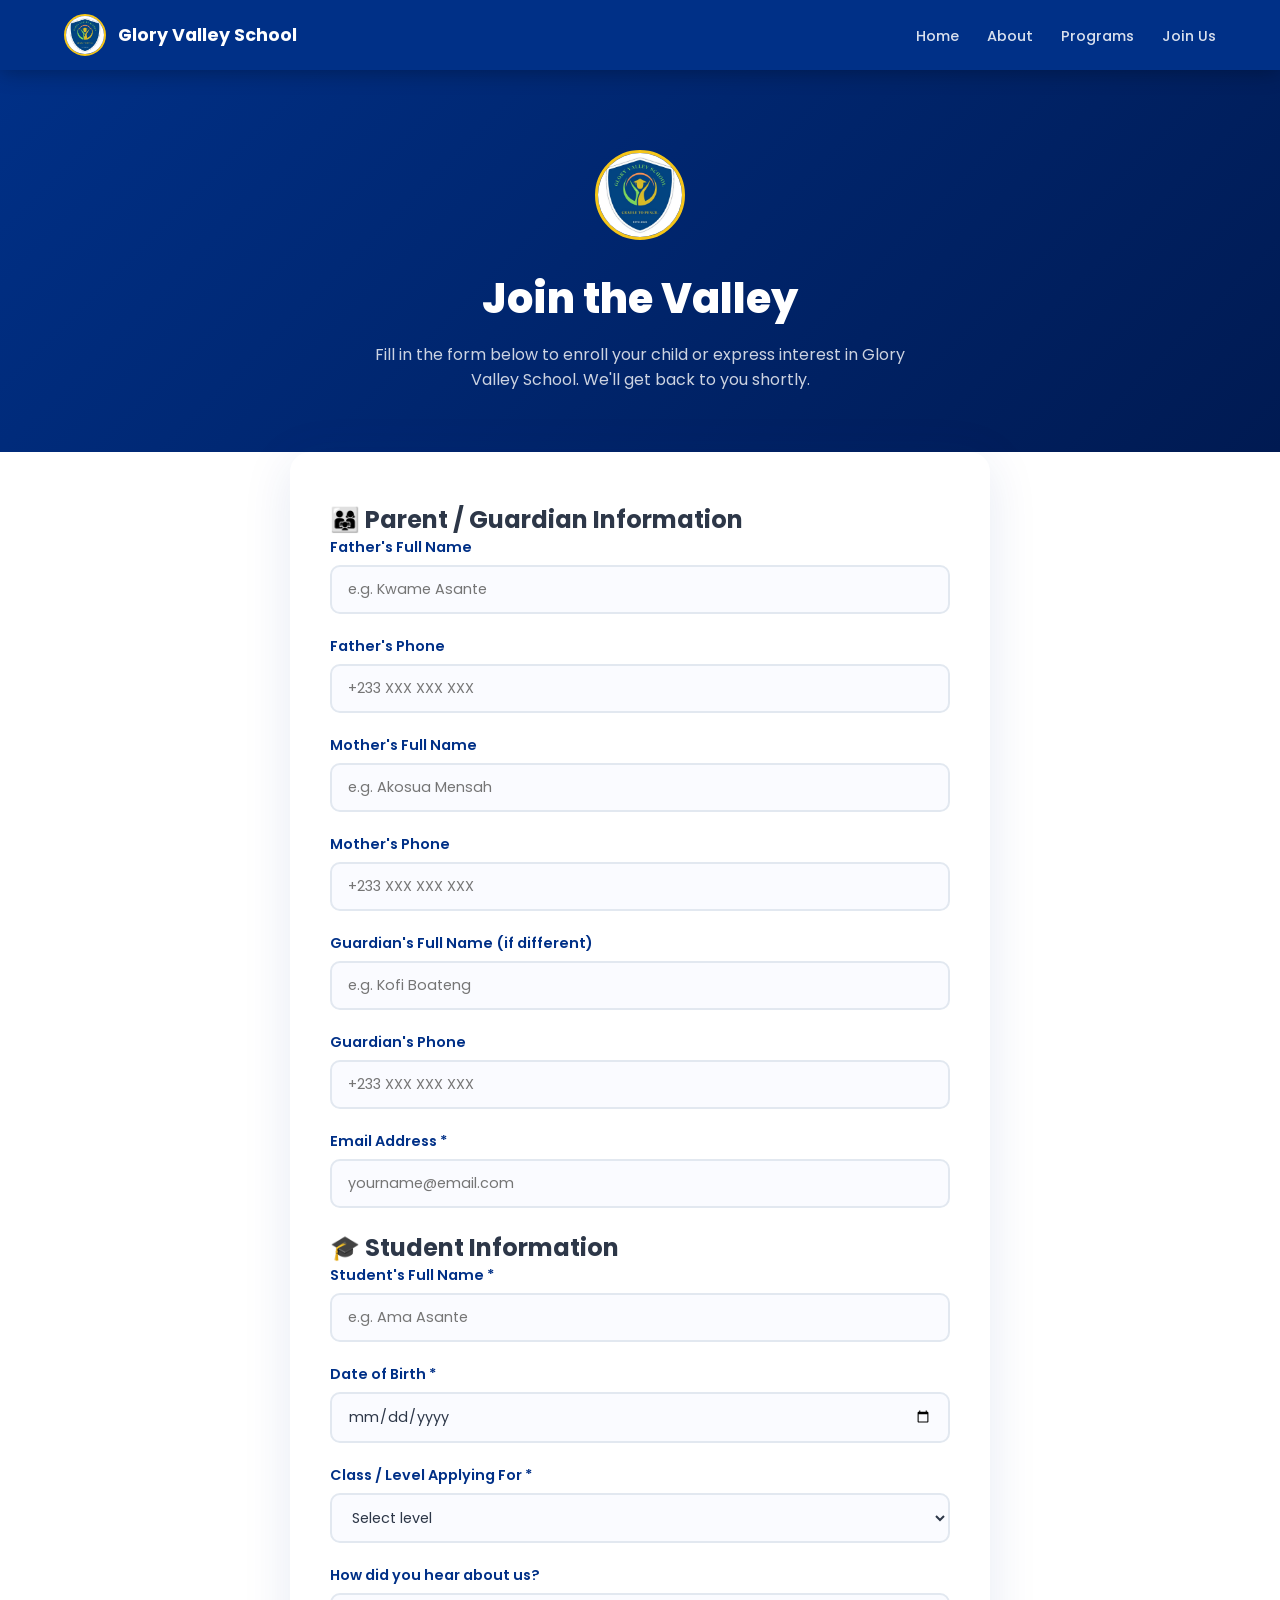
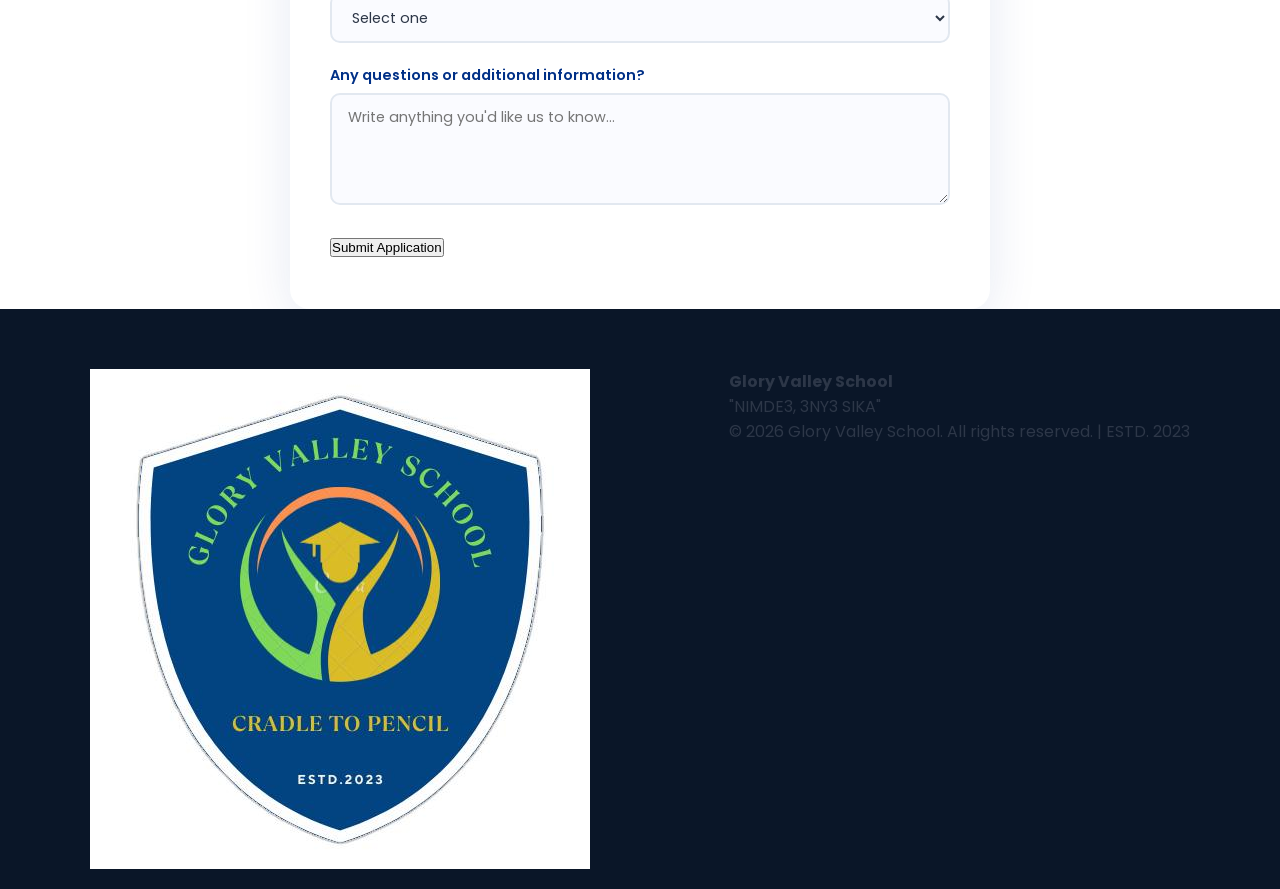
==== join.html @ 62c67625 "Replace Netlify Forms with Google Apps Script fetch, fix nav links for Vercel" ====
<!DOCTYPE html>
<html lang="en">
<head>
  <meta charset="UTF-8"/>
  <meta name="viewport" content="width=device-width, initial-scale=1.0"/>
  <title>Join Us – Glory Valley School</title>
  <link rel="stylesheet" href="style.css"/>
  <link href="https://fonts.googleapis.com/css2?family=Poppins:wght@300;400;600;700;800&display=swap" rel="stylesheet"/>
</head>
<body>

  <!-- NAVBAR -->
  <nav class="navbar">
    <div class="nav-brand">
      <img src="logo.jpg" alt="Glory Valley School Logo" class="nav-logo"/>
      <span>Glory Valley School</span>
    </div>
    <ul class="nav-links">
      <li><a href="/">Home</a></li>
      <li><a href="/#about">About</a></li>
      <li><a href="/#pillars">Programs</a></li>
      <li><a href="/join" class="nav-cta">Join Us</a></li>
    </ul>
    <button class="hamburger" onclick="toggleMenu()">&#9776;</button>
  </nav>

  <!-- JOIN HERO -->
  <section class="join-hero">
    <img src="logo.jpg" alt="Glory Valley School" class="join-logo"/>
    <h1>Join the Valley</h1>
    <p>Fill in the form below to enroll your child or express interest in Glory Valley School. We'll get back to you shortly.</p>
  </section>

  <!-- ENROLLMENT FORM -->
  <section class="join-form-section">
    <form id="enrollmentForm" class="join-form" onsubmit="submitForm(event)">

      <h2 class="form-section-title">👨‍👩‍👧 Parent / Guardian Information</h2>
      <div class="form-grid">
        <div class="form-group">
          <label>Father's Full Name</label>
          <input type="text" name="father_name" placeholder="e.g. Kwame Asante"/>
        </div>
        <div class="form-group">
          <label>Father's Phone</label>
          <input type="tel" name="father_phone" placeholder="+233 XXX XXX XXX"/>
        </div>
        <div class="form-group">
          <label>Mother's Full Name</label>
          <input type="text" name="mother_name" placeholder="e.g. Akosua Mensah"/>
        </div>
        <div class="form-group">
          <label>Mother's Phone</label>
          <input type="tel" name="mother_phone" placeholder="+233 XXX XXX XXX"/>
        </div>
        <div class="form-group">
          <label>Guardian's Full Name (if different)</label>
          <input type="text" name="guardian_name" placeholder="e.g. Kofi Boateng"/>
        </div>
        <div class="form-group">
          <label>Guardian's Phone</label>
          <input type="tel" name="guardian_phone" placeholder="+233 XXX XXX XXX"/>
        </div>
        <div class="form-group form-group-full">
          <label>Email Address *</label>
          <input type="email" name="email" placeholder="yourname@email.com" required/>
        </div>
      </div>

      <h2 class="form-section-title">🎓 Student Information</h2>
      <div class="form-grid">
        <div class="form-group form-group-full">
          <label>Student's Full Name *</label>
          <input type="text" name="student_name" placeholder="e.g. Ama Asante" required/>
        </div>
        <div class="form-group">
          <label>Date of Birth *</label>
          <input type="date" name="dob" required/>
        </div>
        <div class="form-group">
          <label>Class / Level Applying For *</label>
          <select name="class_level" required>
            <option value="" disabled selected>Select level</option>
            <option>Nursery / KG</option>
            <option>Primary 1</option>
            <option>Primary 2</option>
            <option>Primary 3</option>
            <option>Primary 4</option>
            <option>Primary 5</option>
            <option>Primary 6</option>
            <option>JHS 1</option>
            <option>JHS 2</option>
            <option>JHS 3</option>
          </select>
        </div>
        <div class="form-group">
          <label>How did you hear about us?</label>
          <select name="referral">
            <option value="" disabled selected>Select one</option>
            <option>Social Media</option>
            <option>Friend / Family</option>
            <option>Flyer / Poster</option>
            <option>School Visit</option>
            <option>Other</option>
          </select>
        </div>
        <div class="form-group form-group-full">
          <label>Any questions or additional information?</label>
          <textarea name="message" rows="4" placeholder="Write anything you'd like us to know..."></textarea>
        </div>
      </div>

      <div id="formStatus" style="display:none;padding:12px 16px;border-radius:8px;margin-bottom:16px;font-weight:600;"></div>
      <button type="submit" id="submitBtn" class="join-submit-btn">Submit Application</button>
    </form>
  </section>

  <!-- FOOTER -->
  <footer class="footer">
    <img src="logo.jpg" alt="Logo" class="footer-logo"/>
    <div>
      <strong>Glory Valley School</strong>
      <p>"NIMDE3, 3NY3 SIKA"</p>
      <p>&copy; 2026 Glory Valley School. All rights reserved. | ESTD. 2023</p>
    </div>
  </footer>

  <script>
    // ===================================================
    // REPLACE THE URL BELOW WITH YOUR GOOGLE APPS SCRIPT
    // DEPLOYMENT URL after following the setup guide.
    // ===================================================
    const APPS_SCRIPT_URL = 'YOUR_GOOGLE_APPS_SCRIPT_URL_HERE';

    function toggleMenu() {
      document.querySelector('.nav-links').classList.toggle('open');
    }

    async function submitForm(e) {
      e.preventDefault();
      const form = document.getElementById('enrollmentForm');
      const btn = document.getElementById('submitBtn');
      const status = document.getElementById('formStatus');

      btn.disabled = true;
      btn.textContent = 'Submitting...';
      status.style.display = 'none';

      const data = {};
      new FormData(form).forEach((v, k) => { data[k] = v; });
      data.submitted_at = new Date().toISOString();

      try {
        const res = await fetch(APPS_SCRIPT_URL, {
          method: 'POST',
          body: JSON.stringify(data)
        });
        const json = await res.json();
        if (json.result === 'success') {
          status.style.display = 'block';
          status.style.background = '#d1fae5';
          status.style.color = '#065f46';
          status.textContent = '✅ Application submitted successfully! We will contact you shortly.';
          form.reset();
        } else {
          throw new Error(json.error || 'Unknown error');
        }
      } catch (err) {
        status.style.display = 'block';
        status.style.background = '#fee2e2';
        status.style.color = '#991b1b';
        status.textContent = '❌ Submission failed. Please try again or contact us directly.';
      }

      btn.disabled = false;
      btn.textContent = 'Submit Application';
    }
  </script>

</body>
</html>
---- style.css ----
/* ===== GLOBAL ===== */
* { margin: 0; padding: 0; box-sizing: border-box; }
:root {
  --blue: #003087;
  --green: #3aaa35;
  --gold: #f5c518;
  --orange: #e87722;
  --white: #ffffff;
  --light: #f0f4ff;
  --dark: #0a1628;
  --text: #2d3748;
}
body { font-family: 'Poppins', sans-serif; color: var(--text); background: #fff; }
html { scroll-behavior: smooth; }

/* ===== NAVBAR ===== */
.navbar {
  position: sticky; top: 0; z-index: 1000;
  display: flex; align-items: center; justify-content: space-between;
  padding: 14px 5%; background: var(--blue);
  box-shadow: 0 2px 20px rgba(0,0,0,0.3);
}
.nav-brand { display: flex; align-items: center; gap: 12px; text-decoration: none; }
.nav-brand span { color: var(--white); font-size: 1.1rem; font-weight: 700; }
.nav-logo { width: 42px; height: 42px; border-radius: 50%; object-fit: cover; border: 2px solid var(--gold); }
.nav-links { list-style: none; display: flex; gap: 28px; align-items: center; }
.nav-links a { color: rgba(255,255,255,0.85); text-decoration: none; font-size: 0.9rem; font-weight: 500; transition: color 0.2s; }
.nav-links a:hover { color: var(--gold); }
.btn-nav {
  background: var(--gold); color: var(--blue) !important; padding: 8px 20px;
  border-radius: 25px; font-weight: 700 !important; transition: transform 0.2s, background 0.2s !important;
}
.btn-nav:hover { background: var(--orange) !important; transform: scale(1.05); }
.btn-nav.active { background: var(--orange) !important; }
.hamburger { display: none; color: white; font-size: 1.6rem; cursor: pointer; }

/* ===== HERO ===== */
.hero {
  min-height: 92vh; background: linear-gradient(135deg, var(--blue) 0%, #001a52 60%, #002060 100%);
  display: flex; align-items: center; justify-content: space-between;
  padding: 80px 7%; gap: 40px; flex-wrap: wrap;
}
.hero-content { flex: 1; min-width: 280px; }
.hero-tag { color: var(--gold); font-size: 0.95rem; font-weight: 600; letter-spacing: 2px; text-transform: uppercase; margin-bottom: 10px; }
.hero h1 { font-size: clamp(2.2rem, 5vw, 3.8rem); color: var(--white); font-weight: 800; line-height: 1.15; margin-bottom: 10px; }
.hero-motto { font-size: 1.2rem; color: var(--gold); font-style: italic; font-weight: 600; margin-bottom: 16px; }
.hero-sub { color: rgba(255,255,255,0.75); font-size: 1rem; line-height: 1.7; max-width: 500px; margin-bottom: 32px; }
.hero-btns { display: flex; gap: 16px; flex-wrap: wrap; }
.hero-badge { flex-shrink: 0; }
.hero-badge img { width: clamp(180px, 25vw, 280px); filter: drop-shadow(0 10px 40px rgba(245,197,24,0.3)); animation: float 4s ease-in-out infinite; }
@keyframes float { 0%,100%{transform:translateY(0)} 50%{transform:translateY(-15px)} }

/* ===== BUTTONS ===== */
.btn-primary {
  display: inline-block; background: var(--gold); color: var(--blue);
  padding: 13px 32px; border-radius: 30px; font-weight: 700; font-size: 0.95rem;
  text-decoration: none; transition: all 0.25s; border: none; cursor: pointer;
}
.btn-primary:hover { background: var(--orange); transform: translateY(-2px); box-shadow: 0 8px 20px rgba(232,119,34,0.4); }
.btn-secondary {
  display: inline-block; background: transparent; color: var(--white);
  padding: 13px 32px; border-radius: 30px; font-weight: 600; font-size: 0.95rem;
  text-decoration: none; border: 2px solid rgba(255,255,255,0.4); transition: all 0.25s;
}
.btn-secondary:hover { border-color: var(--gold); color: var(--gold); }

/* ===== STATS BAR ===== */
.stats-bar {
  background: var(--gold); display: flex; justify-content: space-around;
  flex-wrap: wrap; padding: 30px 5%; gap: 20px;
}
.stat { text-align: center; }
.stat h3 { font-size: 2.2rem; font-weight: 800; color: var(--blue); }
.stat p { font-size: 0.85rem; font-weight: 600; color: var(--blue); opacity: 0.8; text-transform: uppercase; letter-spacing: 1px; }

/* ===== ABOUT ===== */
.about {
  display: flex; align-items: center; gap: 60px; flex-wrap: wrap;
  padding: 90px 7%; background: var(--white);
}
.about-text { flex: 1; min-width: 280px; }
.about-text h2 { font-size: 2.2rem; font-weight: 800; color: var(--blue); margin-bottom: 20px; }
.about-text p { color: var(--text); line-height: 1.8; margin-bottom: 16px; }
.about-img { flex-shrink: 0; }
.about-img img { width: clamp(200px, 25vw, 300px); border-radius: 20px; box-shadow: 0 20px 60px rgba(0,48,135,0.15); }

/* ===== PILLARS ===== */
.pillars { padding: 90px 7%; background: var(--light); text-align: center; }
.section-title { font-size: 2.2rem; font-weight: 800; color: var(--blue); margin-bottom: 12px; }
.section-sub { color: #666; font-size: 1rem; margin-bottom: 50px; }
.cards { display: grid; grid-template-columns: repeat(auto-fit, minmax(250px, 1fr)); gap: 28px; }
.card {
  background: var(--white); padding: 40px 30px; border-radius: 16px;
  box-shadow: 0 4px 30px rgba(0,48,135,0.08); transition: transform 0.3s, box-shadow 0.3s;
  border-top: 4px solid var(--green);
}
.card:hover { transform: translateY(-8px); box-shadow: 0 16px 50px rgba(0,48,135,0.15); }
.card-icon { font-size: 2.5rem; margin-bottom: 16px; }
.card h3 { font-size: 1.2rem; font-weight: 700; color: var(--blue); margin-bottom: 12px; }
.card p { color: #555; line-height: 1.7; font-size: 0.92rem; }

/* ===== WHY US ===== */
.why-us { padding: 90px 7%; background: var(--white); }
.why-us .section-title { text-align: center; margin-bottom: 50px; }
.why-grid { display: grid; grid-template-columns: repeat(auto-fit, minmax(280px, 1fr)); gap: 30px; }
.why-item { display: flex; gap: 16px; align-items: flex-start; padding: 24px; background: var(--light); border-radius: 12px; }
.why-item span { font-size: 1.5rem; flex-shrink: 0; }
.why-item h4 { font-weight: 700; color: var(--blue); margin-bottom: 6px; }
.why-item p { color: #555; font-size: 0.9rem; line-height: 1.6; }

/* ===== CTA BANNER ===== */
.cta-banner {
  background: linear-gradient(135deg, var(--green), var(--blue));
  text-align: center; padding: 80px 7%;
}
.cta-banner h2 { font-size: 2.2rem; color: var(--white); font-weight: 800; margin-bottom: 12px; }
.cta-banner p { color: rgba(255,255,255,0.85); font-size: 1rem; margin-bottom: 30px; }

/* ===== JOIN PAGE ===== */
.join-hero {
  background: linear-gradient(135deg, var(--blue), #001a52);
  text-align: center; padding: 80px 5% 60px;
}
.join-logo { width: 90px; height: 90px; border-radius: 50%; border: 3px solid var(--gold); margin-bottom: 20px; }
.join-hero h1 { font-size: 2.6rem; color: var(--white); font-weight: 800; margin-bottom: 12px; }
.join-hero p { color: rgba(255,255,255,0.8); font-size: 1rem; max-width: 550px; margin: 0 auto; }
.form-section { padding: 70px 5%; background: var(--light); }
.join-form {
  max-width: 700px; margin: 0 auto; background: var(--white);
  padding: 50px 40px; border-radius: 20px; box-shadow: 0 10px 50px rgba(0,48,135,0.1);
}
.form-group { margin-bottom: 22px; }
.form-group label { display: block; font-weight: 600; color: var(--blue); margin-bottom: 7px; font-size: 0.9rem; }
.form-group input, .form-group select, .form-group textarea {
  width: 100%; padding: 12px 16px; border: 2px solid #e2e8f0; border-radius: 10px;
  font-family: 'Poppins', sans-serif; font-size: 0.9rem; color: var(--text);
  transition: border-color 0.2s; outline: none; background: #fafbff;
}
.form-group input:focus, .form-group select:focus, .form-group textarea:focus {
  border-color: var(--blue); background: white;
}
.form-row { display: grid; grid-template-columns: 1fr 1fr; gap: 20px; }
.submit-btn { width: 100%; font-size: 1rem; padding: 16px; margin-top: 10px; }

/* ===== FOOTER ===== */
.footer {
  background: var(--dark); padding: 60px 7% 20px;
  display: flex; flex-wrap: wrap; gap: 40px; justify-content: space-between;
}
.footer-brand img { width: 60px; border-radius: 50%; margin-bottom: 10px; }
.footer-brand p { color: rgba(255,255,255,0.8); font-size: 0.9rem; }
.motto-footer { color: var(--gold); font-style: italic; }
.footer-links h4, .footer-contact h4 { color: var(--gold); font-size: 0.95rem; margin-bottom: 14px; }
.footer-links ul { list-style: none; }
.footer-links ul li { margin-bottom: 8px; }
.footer-links a, .footer-contact p { color: rgba(255,255,255,0.65); font-size: 0.88rem; text-decoration: none; transition: color 0.2s; }
.footer-links a:hover { color: var(--gold); }
.footer-contact p { margin-bottom: 8px; }
.footer-bottom {
  width: 100%; border-top: 1px solid rgba(255,255,255,0.1);
  padding-top: 20px; text-align: center;
  color: rgba(255,255,255,0.4); font-size: 0.8rem;
}

/* ===== RESPONSIVE ===== */
@media(max-width: 768px) {
  .nav-links { display: none; flex-direction: column; position: absolute; top: 70px; left: 0; right: 0; background: var(--blue); padding: 20px; gap: 16px; }
  .nav-links.open { display: flex; }
  .hamburger { display: block; }
  .hero { flex-direction: column; text-align: center; padding-top: 50px; }
  .hero-btns { justify-content: center; }
  .hero-badge { display: none; }
  .about { flex-direction: column; text-align: center; }
  .about-img { display: none; }
  .form-row { grid-template-columns: 1fr; }
  .join-form { padding: 30px 20px; }
  .footer { flex-direction: column; text-align: center; }
}
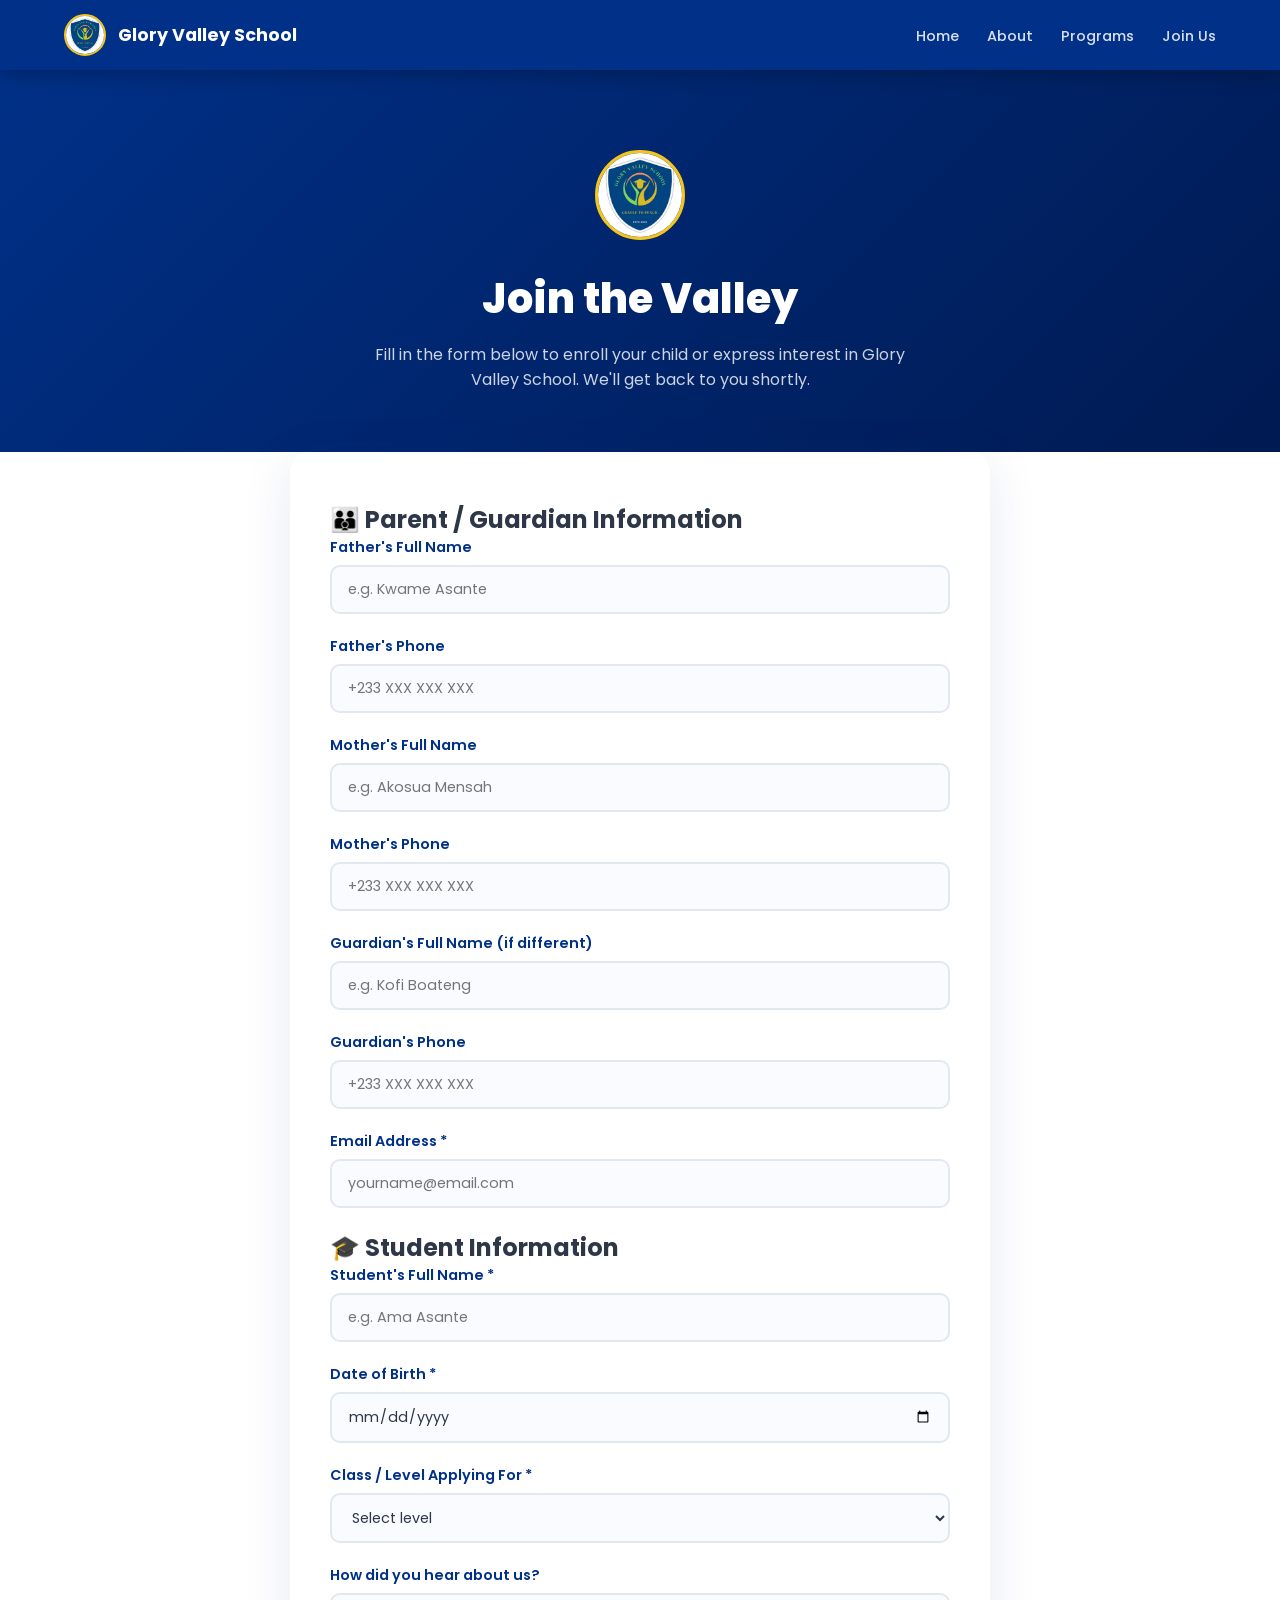
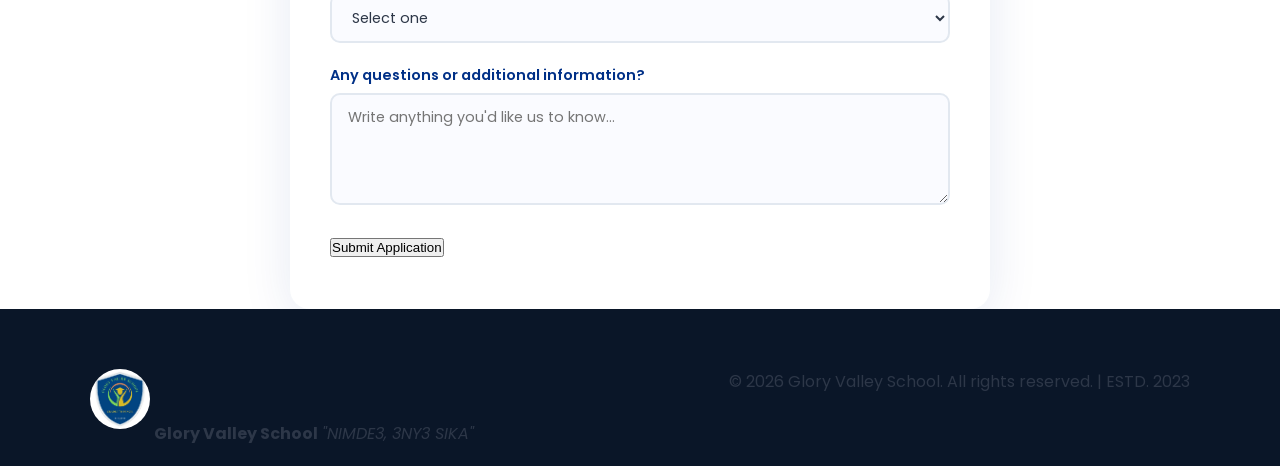
==== commit 52eb7e47: "Save form submissions to localStorage for admin panel" ====
--- a/join.html
+++ b/join.html
@@ -35,7 +35,7 @@
   <section class="join-form-section">
     <form id="enrollmentForm" class="join-form" onsubmit="submitForm(event)">
 
-      <h2 class="form-section-title">👨‍👩‍👧 Parent / Guardian Information</h2>
+      <h2 class="form-section-title">&#128106; Parent / Guardian Information</h2>
       <div class="form-grid">
         <div class="form-group">
           <label>Father's Full Name</label>
@@ -67,7 +67,7 @@
         </div>
       </div>
 
-      <h2 class="form-section-title">🎓 Student Information</h2>
+      <h2 class="form-section-title">&#127891; Student Information</h2>
       <div class="form-grid">
         <div class="form-group form-group-full">
           <label>Student's Full Name *</label>
@@ -110,33 +110,27 @@
         </div>
       </div>
 
-      <div id="formStatus" style="display:none;padding:12px 16px;border-radius:8px;margin-bottom:16px;font-weight:600;"></div>
-      <button type="submit" id="submitBtn" class="join-submit-btn">Submit Application</button>
+      <div id="formStatus" style="display:none; padding:14px; border-radius:8px; margin-bottom:16px; font-weight:600;"></div>
+      <button type="submit" id="submitBtn" class="btn-submit">Submit Application</button>
     </form>
   </section>
 
   <!-- FOOTER -->
   <footer class="footer">
-    <img src="logo.jpg" alt="Logo" class="footer-logo"/>
-    <div>
+    <div class="footer-brand">
+      <img src="logo.jpg" alt="Logo"/>
       <strong>Glory Valley School</strong>
-      <p>"NIMDE3, 3NY3 SIKA"</p>
-      <p>&copy; 2026 Glory Valley School. All rights reserved. | ESTD. 2023</p>
+      <em>"NIMDE3, 3NY3 SIKA"</em>
     </div>
+    <p>&copy; 2026 Glory Valley School. All rights reserved. | ESTD. 2023</p>
   </footer>
 
   <script>
-    // ===================================================
-    // REPLACE THE URL BELOW WITH YOUR GOOGLE APPS SCRIPT
-    // DEPLOYMENT URL after following the setup guide.
-    // ===================================================
-    const APPS_SCRIPT_URL = 'YOUR_GOOGLE_APPS_SCRIPT_URL_HERE';
-
     function toggleMenu() {
       document.querySelector('.nav-links').classList.toggle('open');
     }
 
-    async function submitForm(e) {
+    function submitForm(e) {
       e.preventDefault();
       const form = document.getElementById('enrollmentForm');
       const btn = document.getElementById('submitBtn');
@@ -149,28 +143,19 @@
       const data = {};
       new FormData(form).forEach((v, k) => { data[k] = v; });
       data.submitted_at = new Date().toISOString();
+      data.id = 'app_' + Date.now();
+      data.status = 'pending';
 
-      try {
-        const res = await fetch(APPS_SCRIPT_URL, {
-          method: 'POST',
-          body: JSON.stringify(data)
-        });
-        const json = await res.json();
-        if (json.result === 'success') {
-          status.style.display = 'block';
-          status.style.background = '#d1fae5';
-          status.style.color = '#065f46';
-          status.textContent = '✅ Application submitted successfully! We will contact you shortly.';
-          form.reset();
-        } else {
-          throw new Error(json.error || 'Unknown error');
-        }
-      } catch (err) {
-        status.style.display = 'block';
-        status.style.background = '#fee2e2';
-        status.style.color = '#991b1b';
-        status.textContent = '❌ Submission failed. Please try again or contact us directly.';
-      }
+      // Save to localStorage
+      const existing = JSON.parse(localStorage.getItem('gvs_applications') || '[]');
+      existing.push(data);
+      localStorage.setItem('gvs_applications', JSON.stringify(existing));
+
+      status.style.display = 'block';
+      status.style.background = '#d1fae5';
+      status.style.color = '#065f46';
+      status.textContent = '\u2705 Application submitted successfully! We will contact you shortly.';
+      form.reset();
 
       btn.disabled = false;
       btn.textContent = 'Submit Application';
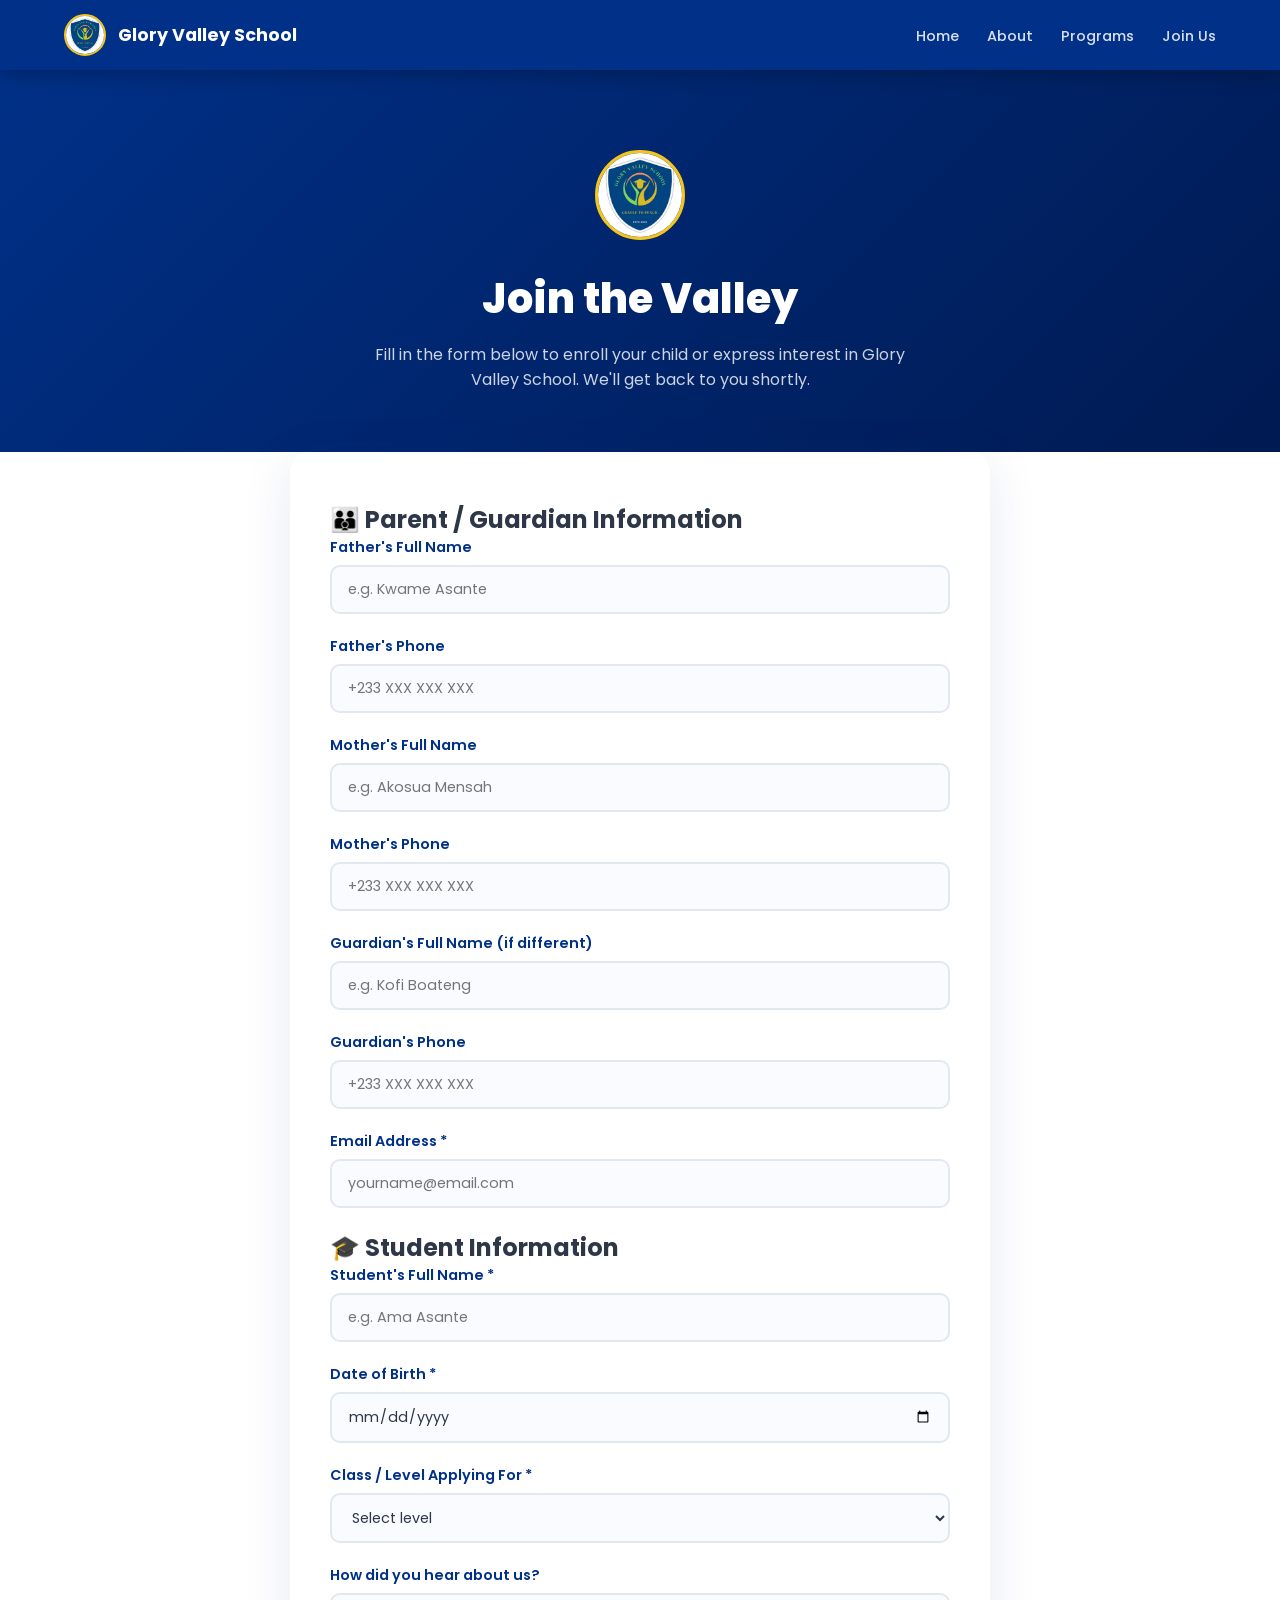
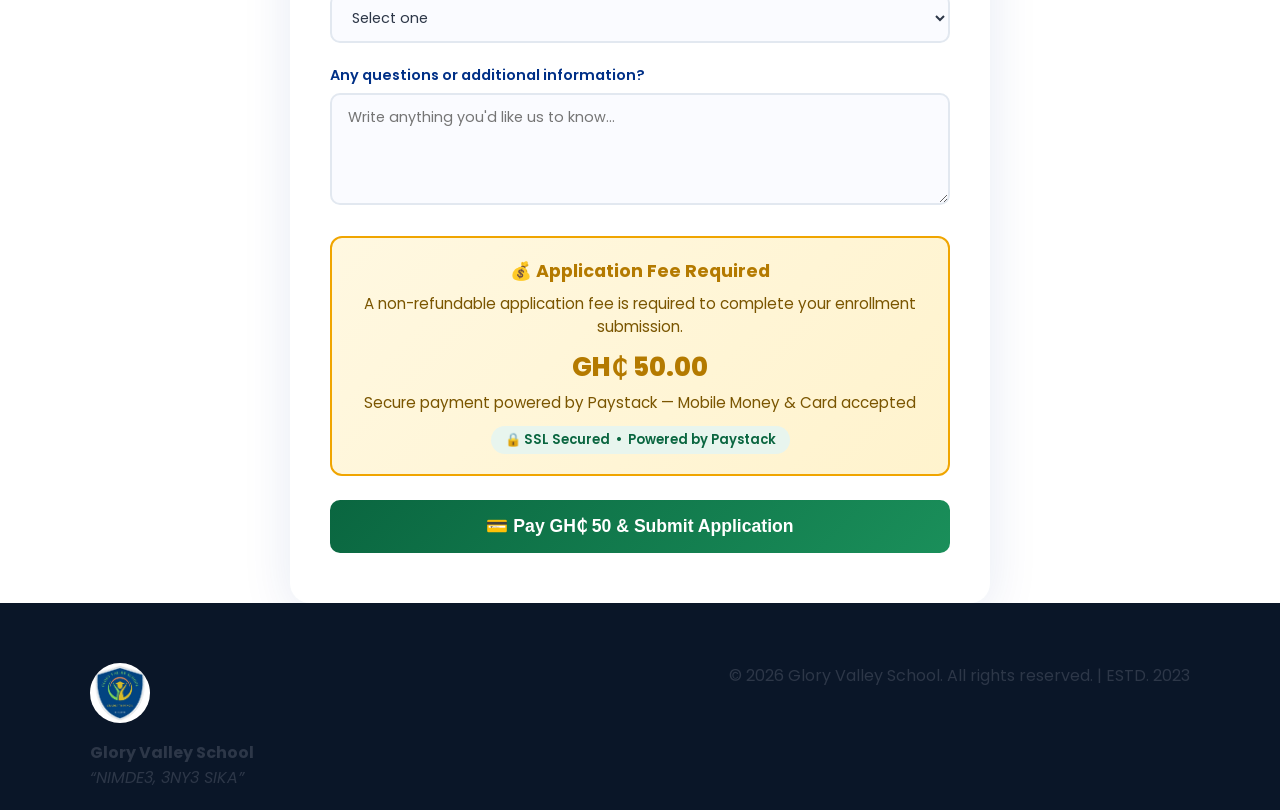
==== commit d6e616a6: "Add Paystack payment gate to enrollment form - parents must pay before submission Added payment inte" ====
--- a/join.html
+++ b/join.html
@@ -6,9 +6,91 @@
   <title>Join Us – Glory Valley School</title>
   <link rel="stylesheet" href="style.css"/>
   <link href="https://fonts.googleapis.com/css2?family=Poppins:wght@300;400;600;700;800&display=swap" rel="stylesheet"/>
+  <script src="https://js.paystack.co/v1/inline.js"></script>
+  <script>
+    // Redirect to Netlify version if not on netlify.app (Netlify Forms only work on Netlify hosting)
+    if (!window.location.hostname.includes('netlify.app') && !window.location.hostname.includes('localhost')) {
+      window.location.replace('https://gloryvalleyschool.netlify.app/join');
+    }
+  </script>
+  <style>
+    .payment-notice {
+      background: linear-gradient(135deg, #fff8e1, #fff3cd);
+      border: 2px solid #f0a500;
+      border-radius: 12px;
+      padding: 20px 24px;
+      margin: 24px 0;
+      text-align: center;
+    }
+    .payment-notice h3 {
+      color: #b47a00;
+      margin: 0 0 8px;
+      font-size: 1.1rem;
+    }
+    .payment-notice p {
+      color: #7a5500;
+      margin: 0;
+      font-size: 0.95rem;
+    }
+    .payment-notice .fee-amount {
+      font-size: 1.6rem;
+      font-weight: 800;
+      color: #b47a00;
+      display: block;
+      margin: 10px 0 4px;
+    }
+    .pay-btn {
+      background: linear-gradient(135deg, #0a6640, #1a8f5a);
+      color: #fff;
+      border: none;
+      border-radius: 10px;
+      padding: 16px 40px;
+      font-size: 1.1rem;
+      font-weight: 700;
+      cursor: pointer;
+      width: 100%;
+      margin-top: 10px;
+      transition: opacity 0.2s;
+      display: flex;
+      align-items: center;
+      justify-content: center;
+      gap: 10px;
+    }
+    .pay-btn:hover { opacity: 0.88; }
+    .pay-btn:disabled { opacity: 0.5; cursor: not-allowed; }
+    .payment-badge {
+      display: inline-block;
+      background: #e8f5ee;
+      color: #0a6640;
+      border-radius: 20px;
+      padding: 4px 14px;
+      font-size: 0.82rem;
+      font-weight: 600;
+      margin-top: 12px;
+    }
+    #payment-status-msg {
+      display: none;
+      margin-top: 12px;
+      padding: 12px 18px;
+      border-radius: 8px;
+      font-weight: 600;
+      font-size: 0.95rem;
+    }
+    #payment-status-msg.success {
+      background: #d4edda;
+      color: #155724;
+      border: 1px solid #c3e6cb;
+      display: block;
+    }
+    #payment-status-msg.error {
+      background: #f8d7da;
+      color: #721c24;
+      border: 1px solid #f5c6cb;
+      display: block;
+    }
+  </style>
 </head>
 <body>
-
   <!-- NAVBAR -->
   <nav class="navbar">
     <div class="nav-brand">
@@ -33,7 +115,10 @@
 
   <!-- ENROLLMENT FORM -->
   <section class="join-form-section">
-    <form id="enrollmentForm" class="join-form" onsubmit="submitForm(event)">
+    <form name="enrollment" method="POST" data-netlify="true" class="join-form" id="enrollmentForm">
+      <input type="hidden" name="form-name" value="enrollment" />
+      <input type="hidden" name="paystack_reference" id="paystackRef" value="" />
+      <input type="hidden" name="payment_status" id="paymentStatus" value="" />
 
       <h2 class="form-section-title">&#128106; Parent / Guardian Information</h2>
       <div class="form-grid">
@@ -63,7 +148,7 @@
         </div>
         <div class="form-group form-group-full">
           <label>Email Address *</label>
-          <input type="email" name="email" placeholder="yourname@email.com" required/>
+          <input type="email" name="email" id="parentEmail" placeholder="yourname@email.com" required/>
         </div>
       </div>
 
@@ -110,17 +195,31 @@
         </div>
       </div>
 
-      <div id="formStatus" style="display:none; padding:14px; border-radius:8px; margin-bottom:16px; font-weight:600;"></div>
-      <button type="submit" id="submitBtn" class="btn-submit">Submit Application</button>
+      <!-- PAYMENT SECTION -->
+      <div class="payment-notice">
+        <h3>&#128176; Application Fee Required</h3>
+        <p>A non-refundable application fee is required to complete your enrollment submission.</p>
+        <span class="fee-amount">GH&#8373; 50.00</span>
+        <p>Secure payment powered by Paystack &mdash; Mobile Money &amp; Card accepted</p>
+        <span class="payment-badge">&#128274; SSL Secured &nbsp;&bull;&nbsp; Powered by Paystack</span>
+      </div>
+
+      <div id="payment-status-msg"></div>
+
+      <button type="button" class="pay-btn" id="payBtn" onclick="initiatePayment()">
+        &#128179; Pay GH&#8373; 50 &amp; Submit Application
+      </button>
     </form>
   </section>
 
   <!-- FOOTER -->
   <footer class="footer">
     <div class="footer-brand">
-      <img src="logo.jpg" alt="Logo"/>
-      <strong>Glory Valley School</strong>
-      <em>"NIMDE3, 3NY3 SIKA"</em>
+      <img src="logo.jpg" alt="Logo" class="footer-logo"/>
+      <div>
+        <strong>Glory Valley School</strong><br/>
+        <em>&ldquo;NIMDE3, 3NY3 SIKA&rdquo;</em>
+      </div>
     </div>
     <p>&copy; 2026 Glory Valley School. All rights reserved. | ESTD. 2023</p>
   </footer>
@@ -130,37 +229,73 @@
       document.querySelector('.nav-links').classList.toggle('open');
     }
 
-    function submitForm(e) {
-      e.preventDefault();
+    function initiatePayment() {
       const form = document.getElementById('enrollmentForm');
-      const btn = document.getElementById('submitBtn');
-      const status = document.getElementById('formStatus');
-
-      btn.disabled = true;
-      btn.textContent = 'Submitting...';
-      status.style.display = 'none';
-
-      const data = {};
-      new FormData(form).forEach((v, k) => { data[k] = v; });
-      data.submitted_at = new Date().toISOString();
-      data.id = 'app_' + Date.now();
-      data.status = 'pending';
-
-      // Save to localStorage
-      const existing = JSON.parse(localStorage.getItem('gvs_applications') || '[]');
-      existing.push(data);
-      localStorage.setItem('gvs_applications', JSON.stringify(existing));
-
-      status.style.display = 'block';
-      status.style.background = '#d1fae5';
-      status.style.color = '#065f46';
-      status.textContent = '\u2705 Application submitted successfully! We will contact you shortly.';
-      form.reset();
-
-      btn.disabled = false;
-      btn.textContent = 'Submit Application';
+
+      // Validate all required fields before opening payment
+      const requiredFields = form.querySelectorAll('[required]');
+      let allValid = true;
+      requiredFields.forEach(function(field) {
+        if (!field.value.trim()) {
+          field.style.borderColor = '#e74c3c';
+          allValid = false;
+        } else {
+          field.style.borderColor = '';
+        }
+      });
+
+      if (!allValid) {
+        showStatus('error', '&#9888; Please fill in all required fields before payment.');
+        window.scrollTo({ top: form.offsetTop, behavior: 'smooth' });
+        return;
+      }
+
+      const email = document.getElementById('parentEmail').value.trim();
+      if (!email) {
+        showStatus('error', '&#9888; Please enter your email address to proceed with payment.');
+        return;
+      }
+
+      const payBtn = document.getElementById('payBtn');
+      payBtn.disabled = true;
+      payBtn.textContent = 'Opening payment...';
+
+      const handler = PaystackPop.setup({
+        key: 'pk_live_YOUR_PAYSTACK_PUBLIC_KEY_HERE',
+        email: email,
+        amount: 5000,
+        currency: 'GHS',
+        ref: 'GVS-' + new Date().getTime(),
+        label: 'Glory Valley School Application Fee',
+        metadata: {
+          student_name: form.querySelector('[name="student_name"]').value,
+          class_level: form.querySelector('[name="class_level"]').value
+        },
+        callback: function(response) {
+          // Payment successful - inject reference and submit form
+          document.getElementById('paystackRef').value = response.reference;
+          document.getElementById('paymentStatus').value = 'paid';
+          showStatus('success', '&#10003; Payment successful! Reference: ' + response.reference + '. Submitting your application...');
+          payBtn.textContent = 'Submitting...';
+          setTimeout(function() { form.submit(); }, 1500);
+        },
+        onClose: function() {
+          // Payment window closed without completing
+          payBtn.disabled = false;
+          payBtn.innerHTML = '&#128179; Pay GH&#8373; 50 &amp; Submit Application';
+          showStatus('error', '&#10005; Payment was not completed. Your application has NOT been submitted. Please pay to complete enrollment.');
+        }
+      });
+
+      handler.openIframe();
+    }
+
+    function showStatus(type, message) {
+      const el = document.getElementById('payment-status-msg');
+      el.className = type;
+      el.innerHTML = message;
+      el.scrollIntoView({ behavior: 'smooth', block: 'center' });
     }
   </script>
-
 </body>
 </html>
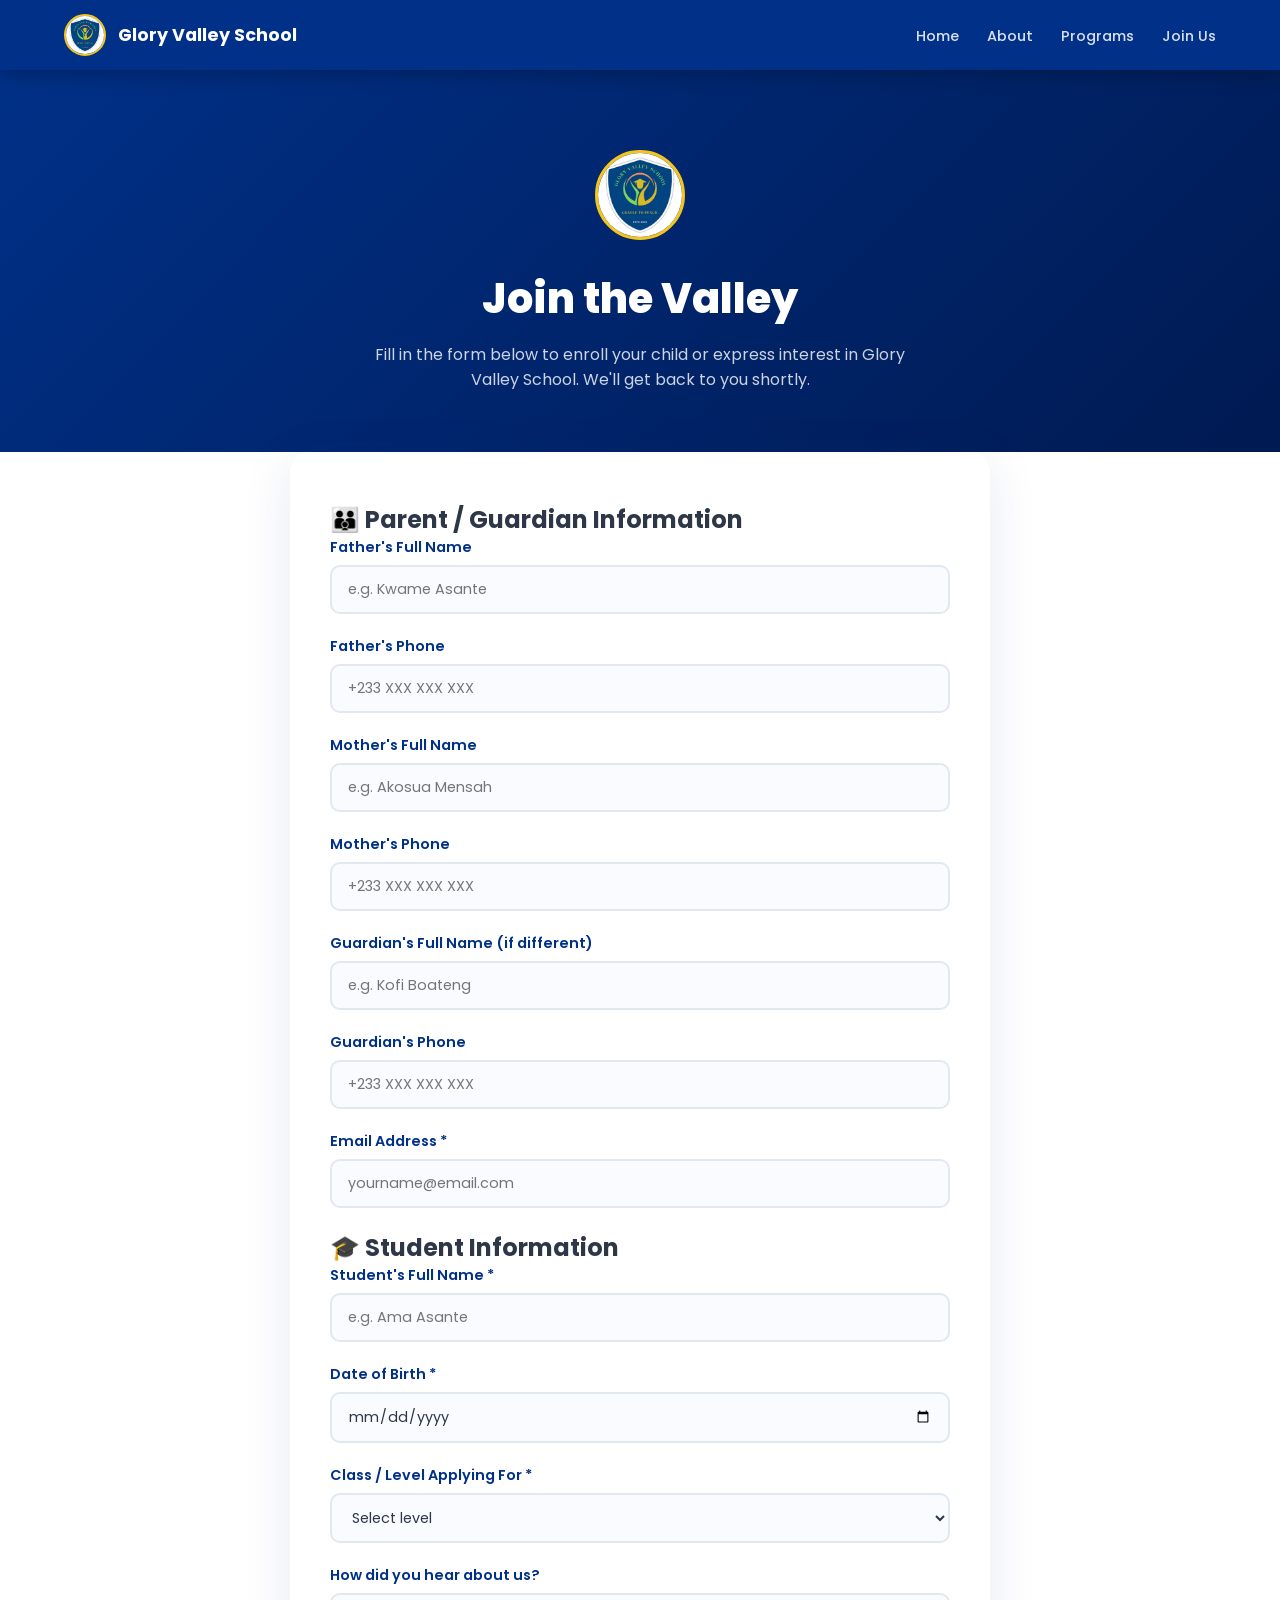
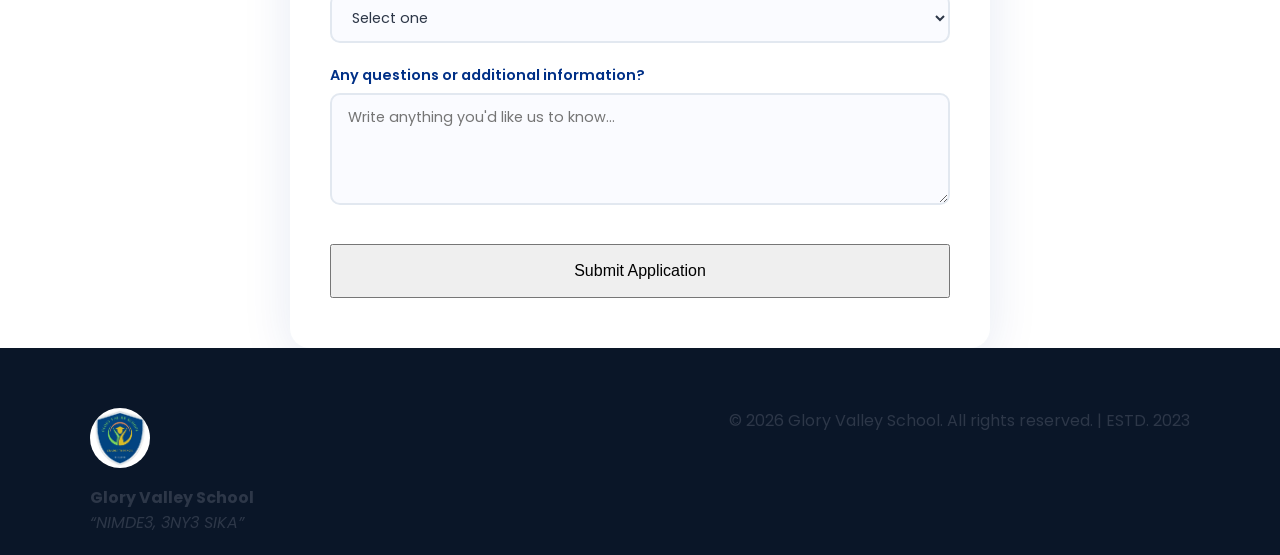
==== commit 41e6afc1: "Remove Paystack - restore clean enrollment form with simple submit Removed payment section and relat" ====
--- a/join.html
+++ b/join.html
@@ -6,89 +6,11 @@
   <title>Join Us – Glory Valley School</title>
   <link rel="stylesheet" href="style.css"/>
   <link href="https://fonts.googleapis.com/css2?family=Poppins:wght@300;400;600;700;800&display=swap" rel="stylesheet"/>
-  <script src="https://js.paystack.co/v1/inline.js"></script>
   <script>
-    // Redirect to Netlify version if not on netlify.app (Netlify Forms only work on Netlify hosting)
     if (!window.location.hostname.includes('netlify.app') && !window.location.hostname.includes('localhost')) {
       window.location.replace('https://gloryvalleyschool.netlify.app/join');
     }
   </script>
-  <style>
-    .payment-notice {
-      background: linear-gradient(135deg, #fff8e1, #fff3cd);
-      border: 2px solid #f0a500;
-      border-radius: 12px;
-      padding: 20px 24px;
-      margin: 24px 0;
-      text-align: center;
-    }
-    .payment-notice h3 {
-      color: #b47a00;
-      margin: 0 0 8px;
-      font-size: 1.1rem;
-    }
-    .payment-notice p {
-      color: #7a5500;
-      margin: 0;
-      font-size: 0.95rem;
-    }
-    .payment-notice .fee-amount {
-      font-size: 1.6rem;
-      font-weight: 800;
-      color: #b47a00;
-      display: block;
-      margin: 10px 0 4px;
-    }
-    .pay-btn {
-      background: linear-gradient(135deg, #0a6640, #1a8f5a);
-      color: #fff;
-      border: none;
-      border-radius: 10px;
-      padding: 16px 40px;
-      font-size: 1.1rem;
-      font-weight: 700;
-      cursor: pointer;
-      width: 100%;
-      margin-top: 10px;
-      transition: opacity 0.2s;
-      display: flex;
-      align-items: center;
-      justify-content: center;
-      gap: 10px;
-    }
-    .pay-btn:hover { opacity: 0.88; }
-    .pay-btn:disabled { opacity: 0.5; cursor: not-allowed; }
-    .payment-badge {
-      display: inline-block;
-      background: #e8f5ee;
-      color: #0a6640;
-      border-radius: 20px;
-      padding: 4px 14px;
-      font-size: 0.82rem;
-      font-weight: 600;
-      margin-top: 12px;
-    }
-    #payment-status-msg {
-      display: none;
-      margin-top: 12px;
-      padding: 12px 18px;
-      border-radius: 8px;
-      font-weight: 600;
-      font-size: 0.95rem;
-    }
-    #payment-status-msg.success {
-      background: #d4edda;
-      color: #155724;
-      border: 1px solid #c3e6cb;
-      display: block;
-    }
-    #payment-status-msg.error {
-      background: #f8d7da;
-      color: #721c24;
-      border: 1px solid #f5c6cb;
-      display: block;
-    }
-  </style>
 </head>
 <body>
   <!-- NAVBAR -->
@@ -115,10 +37,8 @@
 
   <!-- ENROLLMENT FORM -->
   <section class="join-form-section">
-    <form name="enrollment" method="POST" data-netlify="true" class="join-form" id="enrollmentForm">
+    <form name="enrollment" method="POST" data-netlify="true" class="join-form">
       <input type="hidden" name="form-name" value="enrollment" />
-      <input type="hidden" name="paystack_reference" id="paystackRef" value="" />
-      <input type="hidden" name="payment_status" id="paymentStatus" value="" />
 
       <h2 class="form-section-title">&#128106; Parent / Guardian Information</h2>
       <div class="form-grid">
@@ -148,7 +68,7 @@
         </div>
         <div class="form-group form-group-full">
           <label>Email Address *</label>
-          <input type="email" name="email" id="parentEmail" placeholder="yourname@email.com" required/>
+          <input type="email" name="email" placeholder="yourname@email.com" required/>
         </div>
       </div>
 
@@ -195,20 +115,7 @@
         </div>
       </div>
 
-      <!-- PAYMENT SECTION -->
-      <div class="payment-notice">
-        <h3>&#128176; Application Fee Required</h3>
-        <p>A non-refundable application fee is required to complete your enrollment submission.</p>
-        <span class="fee-amount">GH&#8373; 50.00</span>
-        <p>Secure payment powered by Paystack &mdash; Mobile Money &amp; Card accepted</p>
-        <span class="payment-badge">&#128274; SSL Secured &nbsp;&bull;&nbsp; Powered by Paystack</span>
-      </div>
-
-      <div id="payment-status-msg"></div>
-
-      <button type="button" class="pay-btn" id="payBtn" onclick="initiatePayment()">
-        &#128179; Pay GH&#8373; 50 &amp; Submit Application
-      </button>
+      <button type="submit" class="submit-btn">Submit Application</button>
     </form>
   </section>
 
@@ -228,74 +135,6 @@
     function toggleMenu() {
       document.querySelector('.nav-links').classList.toggle('open');
     }
-
-    function initiatePayment() {
-      const form = document.getElementById('enrollmentForm');
-
-      // Validate all required fields before opening payment
-      const requiredFields = form.querySelectorAll('[required]');
-      let allValid = true;
-      requiredFields.forEach(function(field) {
-        if (!field.value.trim()) {
-          field.style.borderColor = '#e74c3c';
-          allValid = false;
-        } else {
-          field.style.borderColor = '';
-        }
-      });
-
-      if (!allValid) {
-        showStatus('error', '&#9888; Please fill in all required fields before payment.');
-        window.scrollTo({ top: form.offsetTop, behavior: 'smooth' });
-        return;
-      }
-
-      const email = document.getElementById('parentEmail').value.trim();
-      if (!email) {
-        showStatus('error', '&#9888; Please enter your email address to proceed with payment.');
-        return;
-      }
-
-      const payBtn = document.getElementById('payBtn');
-      payBtn.disabled = true;
-      payBtn.textContent = 'Opening payment...';
-
-      const handler = PaystackPop.setup({
-        key: 'pk_live_YOUR_PAYSTACK_PUBLIC_KEY_HERE',
-        email: email,
-        amount: 5000,
-        currency: 'GHS',
-        ref: 'GVS-' + new Date().getTime(),
-        label: 'Glory Valley School Application Fee',
-        metadata: {
-          student_name: form.querySelector('[name="student_name"]').value,
-          class_level: form.querySelector('[name="class_level"]').value
-        },
-        callback: function(response) {
-          // Payment successful - inject reference and submit form
-          document.getElementById('paystackRef').value = response.reference;
-          document.getElementById('paymentStatus').value = 'paid';
-          showStatus('success', '&#10003; Payment successful! Reference: ' + response.reference + '. Submitting your application...');
-          payBtn.textContent = 'Submitting...';
-          setTimeout(function() { form.submit(); }, 1500);
-        },
-        onClose: function() {
-          // Payment window closed without completing
-          payBtn.disabled = false;
-          payBtn.innerHTML = '&#128179; Pay GH&#8373; 50 &amp; Submit Application';
-          showStatus('error', '&#10005; Payment was not completed. Your application has NOT been submitted. Please pay to complete enrollment.');
-        }
-      });
-
-      handler.openIframe();
-    }
-
-    function showStatus(type, message) {
-      const el = document.getElementById('payment-status-msg');
-      el.className = type;
-      el.innerHTML = message;
-      el.scrollIntoView({ behavior: 'smooth', block: 'center' });
-    }
   </script>
 </body>
 </html>
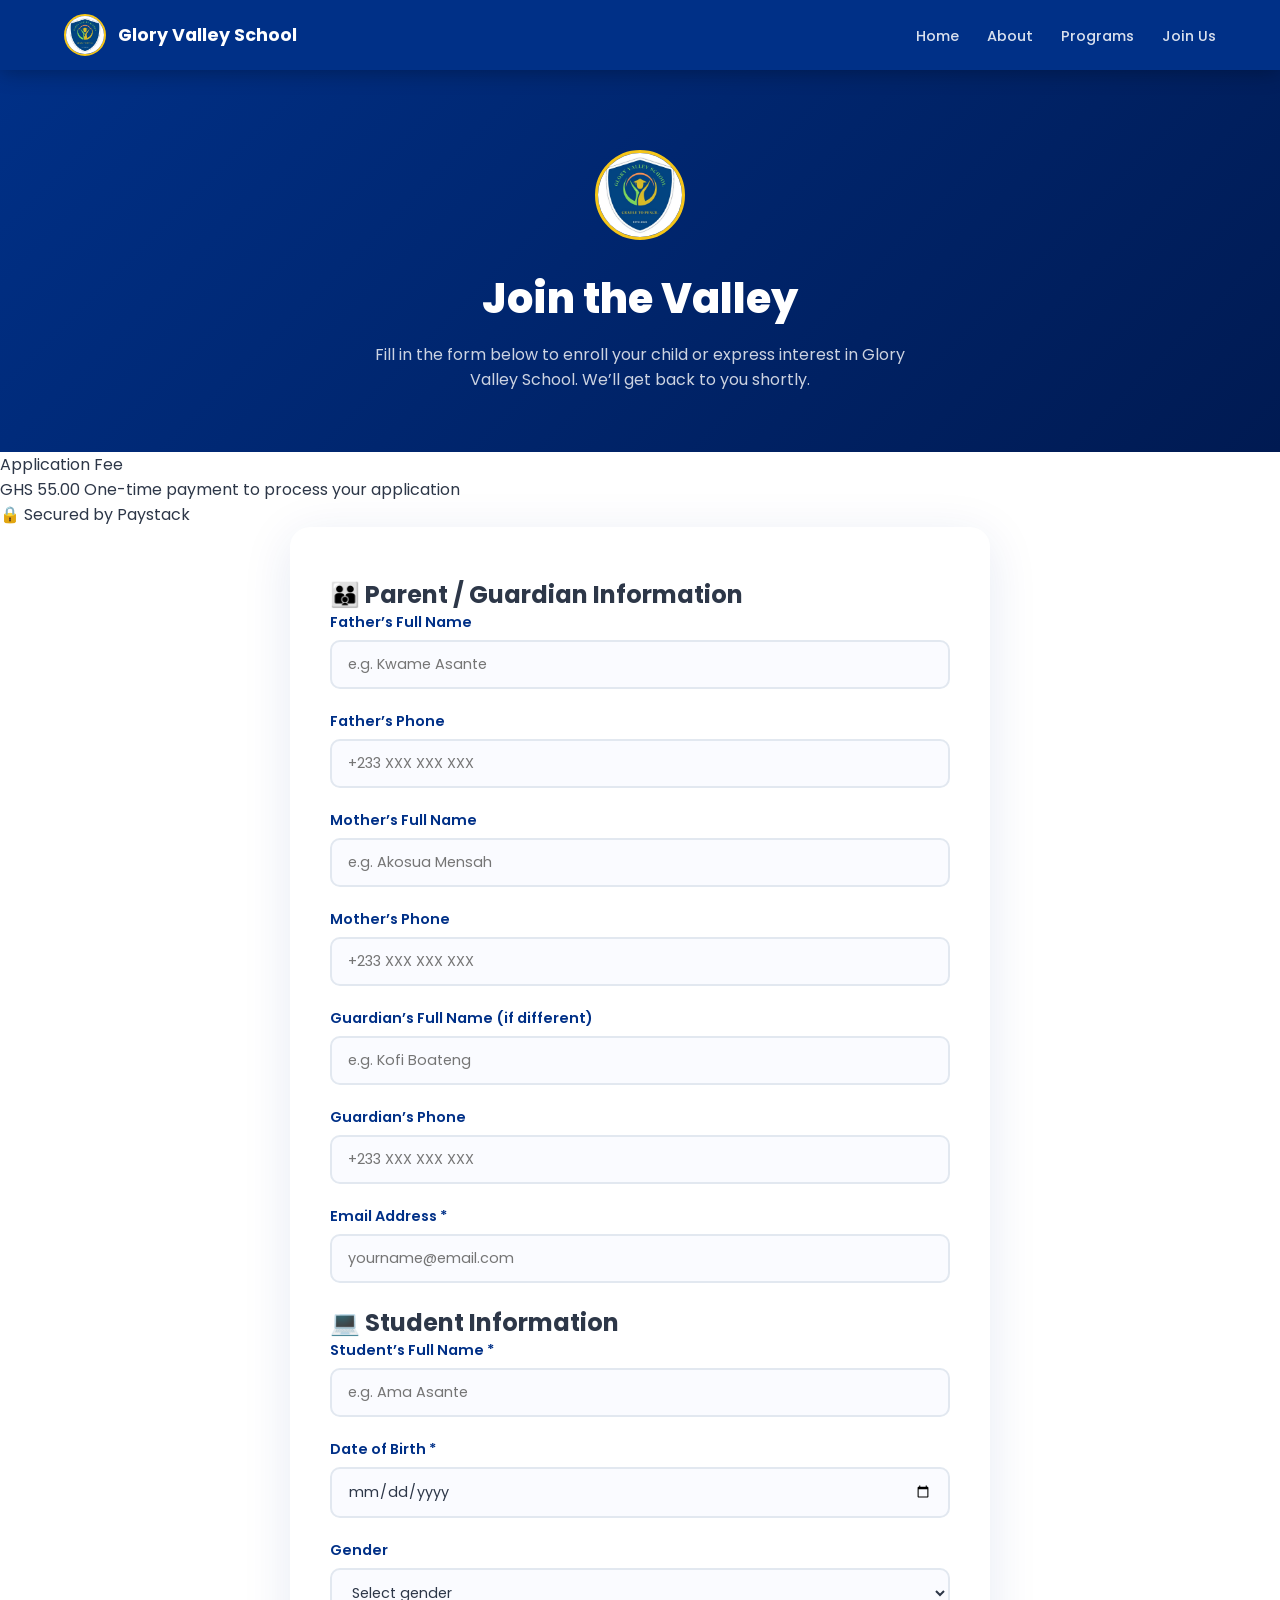
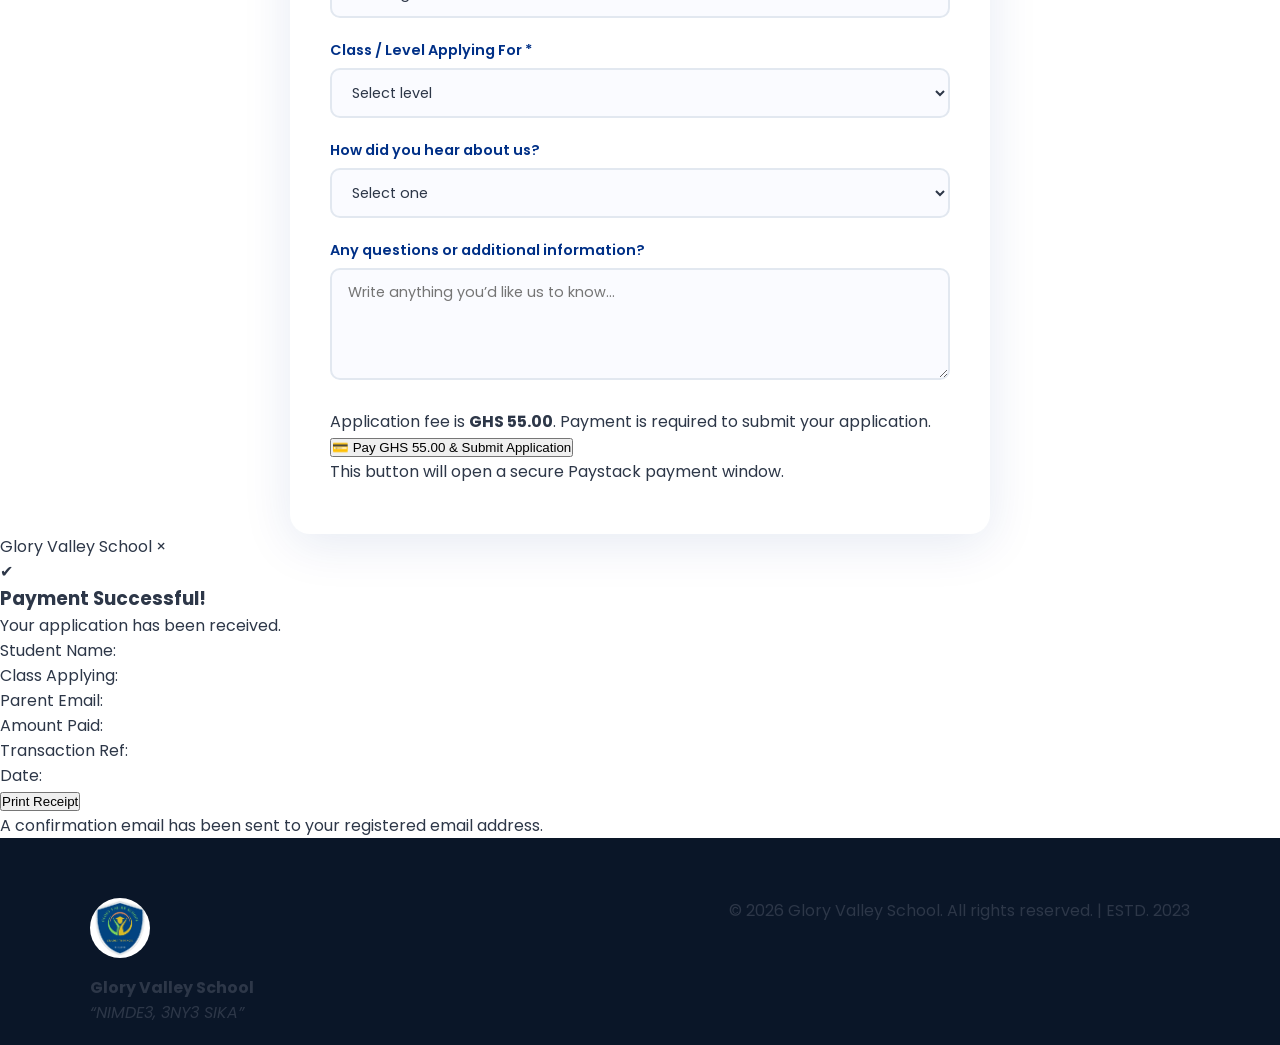
==== commit 30431c42: "Add Paystack payment integration for GHS 55 application fee Implemented Paystack popup payment, serv" ====
--- a/join.html
+++ b/join.html
@@ -3,138 +3,278 @@
 <head>
   <meta charset="UTF-8"/>
   <meta name="viewport" content="width=device-width, initial-scale=1.0"/>
-  <title>Join Us – Glory Valley School</title>
+  <title>Join Us - Glory Valley School</title>
   <link rel="stylesheet" href="style.css"/>
   <link href="https://fonts.googleapis.com/css2?family=Poppins:wght@300;400;600;700;800&display=swap" rel="stylesheet"/>
   <script>
-    if (!window.location.hostname.includes('netlify.app') && !window.location.hostname.includes('localhost')) {
-      window.location.replace('https://gloryvalleyschool.netlify.app/join');
+    if (!window.location.hostname.includes("netlify.app") && !window.location.hostname.includes("localhost")) {
+      window.location.replace("https://gloryvalleyschool.netlify.app/join");
     }
   </script>
+  <script src="https://js.paystack.co/v1/inline.js"></script>
 </head>
 <body>
-  <!-- NAVBAR -->
-  <nav class="navbar">
-    <div class="nav-brand">
-      <img src="logo.jpg" alt="Glory Valley School Logo" class="nav-logo"/>
-      <span>Glory Valley School</span>
-    </div>
-    <ul class="nav-links">
-      <li><a href="/">Home</a></li>
-      <li><a href="/#about">About</a></li>
-      <li><a href="/#pillars">Programs</a></li>
-      <li><a href="/join" class="nav-cta">Join Us</a></li>
-    </ul>
-    <button class="hamburger" onclick="toggleMenu()">&#9776;</button>
-  </nav>
-
-  <!-- JOIN HERO -->
-  <section class="join-hero">
-    <img src="logo.jpg" alt="Glory Valley School" class="join-logo"/>
-    <h1>Join the Valley</h1>
-    <p>Fill in the form below to enroll your child or express interest in Glory Valley School. We'll get back to you shortly.</p>
-  </section>
-
-  <!-- ENROLLMENT FORM -->
-  <section class="join-form-section">
-    <form name="enrollment" method="POST" data-netlify="true" class="join-form">
-      <input type="hidden" name="form-name" value="enrollment" />
-
-      <h2 class="form-section-title">&#128106; Parent / Guardian Information</h2>
-      <div class="form-grid">
-        <div class="form-group">
-          <label>Father's Full Name</label>
-          <input type="text" name="father_name" placeholder="e.g. Kwame Asante"/>
-        </div>
-        <div class="form-group">
-          <label>Father's Phone</label>
-          <input type="tel" name="father_phone" placeholder="+233 XXX XXX XXX"/>
-        </div>
-        <div class="form-group">
-          <label>Mother's Full Name</label>
-          <input type="text" name="mother_name" placeholder="e.g. Akosua Mensah"/>
-        </div>
-        <div class="form-group">
-          <label>Mother's Phone</label>
-          <input type="tel" name="mother_phone" placeholder="+233 XXX XXX XXX"/>
-        </div>
-        <div class="form-group">
-          <label>Guardian's Full Name (if different)</label>
-          <input type="text" name="guardian_name" placeholder="e.g. Kofi Boateng"/>
-        </div>
-        <div class="form-group">
-          <label>Guardian's Phone</label>
-          <input type="tel" name="guardian_phone" placeholder="+233 XXX XXX XXX"/>
-        </div>
-        <div class="form-group form-group-full">
-          <label>Email Address *</label>
-          <input type="email" name="email" placeholder="yourname@email.com" required/>
-        </div>
-      </div>
-
-      <h2 class="form-section-title">&#127891; Student Information</h2>
-      <div class="form-grid">
-        <div class="form-group form-group-full">
-          <label>Student's Full Name *</label>
-          <input type="text" name="student_name" placeholder="e.g. Ama Asante" required/>
-        </div>
-        <div class="form-group">
-          <label>Date of Birth *</label>
-          <input type="date" name="dob" required/>
-        </div>
-        <div class="form-group">
-          <label>Class / Level Applying For *</label>
-          <select name="class_level" required>
-            <option value="" disabled selected>Select level</option>
-            <option>Nursery / KG</option>
-            <option>Primary 1</option>
-            <option>Primary 2</option>
-            <option>Primary 3</option>
-            <option>Primary 4</option>
-            <option>Primary 5</option>
-            <option>Primary 6</option>
-            <option>JHS 1</option>
-            <option>JHS 2</option>
-            <option>JHS 3</option>
-          </select>
-        </div>
-        <div class="form-group">
-          <label>How did you hear about us?</label>
-          <select name="referral">
-            <option value="" disabled selected>Select one</option>
-            <option>Social Media</option>
-            <option>Friend / Family</option>
-            <option>Flyer / Poster</option>
-            <option>School Visit</option>
-            <option>Other</option>
-          </select>
-        </div>
-        <div class="form-group form-group-full">
-          <label>Any questions or additional information?</label>
-          <textarea name="message" rows="4" placeholder="Write anything you'd like us to know..."></textarea>
-        </div>
-      </div>
-
-      <button type="submit" class="submit-btn">Submit Application</button>
-    </form>
-  </section>
-
-  <!-- FOOTER -->
-  <footer class="footer">
-    <div class="footer-brand">
-      <img src="logo.jpg" alt="Logo" class="footer-logo"/>
-      <div>
-        <strong>Glory Valley School</strong><br/>
-        <em>&ldquo;NIMDE3, 3NY3 SIKA&rdquo;</em>
-      </div>
-    </div>
-    <p>&copy; 2026 Glory Valley School. All rights reserved. | ESTD. 2023</p>
-  </footer>
-
-  <script>
-    function toggleMenu() {
-      document.querySelector('.nav-links').classList.toggle('open');
+<nav class="navbar">
+  <div class="nav-brand">
+    <img src="logo.jpg" alt="Glory Valley School Logo" class="nav-logo"/>
+    <span>Glory Valley School</span>
+  </div>
+  <ul class="nav-links">
+    <li><a href="/">Home</a></li>
+    <li><a href="/#about">About</a></li>
+    <li><a href="/#pillars">Programs</a></li>
+    <li><a href="/join" class="nav-cta">Join Us</a></li>
+  </ul>
+  <button class="hamburger" onclick="toggleMenu()">&#9776;</button>
+</nav>
+<section class="join-hero">
+  <img src="logo.jpg" alt="Glory Valley School" class="join-logo"/>
+  <h1>Join the Valley</h1>
+  <p>Fill in the form below to enroll your child or express interest in Glory Valley School. We&#8217;ll get back to you shortly.</p>
+</section>
+<section class="payment-info-banner">
+  <div class="payment-info">
+    <span class="fee-badge">Application Fee</span>
+    <div class="fee-details">
+      <span class="fee-amount">GHS 55.00</span>
+      <span class="fee-desc">One-time payment to process your application</span>
+    </div>
+    <span class="secure-badge">&#128274; Secured by Paystack</span>
+  </div>
+</section>
+<section class="join-form-section">
+  <form name="enrollment" method="POST" data-netlify="true" class="join-form" id="enrollmentForm">
+    <input type="hidden" name="form-name" value="enrollment" />
+    <input type="hidden" name="payment_status" id="paymentStatus" value="pending" />
+    <input type="hidden" name="payment_reference" id="paymentReference" value="" />
+    <input type="hidden" name="payment_amount" id="paymentAmount" value="55" />
+    <h2 class="form-section-title">&#128106; Parent / Guardian Information</h2>
+    <div class="form-grid">
+      <div class="form-group">
+        <label>Father&#8217;s Full Name</label>
+        <input type="text" name="father_name" placeholder="e.g. Kwame Asante"/>
+      </div>
+      <div class="form-group">
+        <label>Father&#8217;s Phone</label>
+        <input type="tel" name="father_phone" placeholder="+233 XXX XXX XXX"/>
+      </div>
+      <div class="form-group">
+        <label>Mother&#8217;s Full Name</label>
+        <input type="text" name="mother_name" placeholder="e.g. Akosua Mensah"/>
+      </div>
+      <div class="form-group">
+        <label>Mother&#8217;s Phone</label>
+        <input type="tel" name="mother_phone" placeholder="+233 XXX XXX XXX"/>
+      </div>
+      <div class="form-group">
+        <label>Guardian&#8217;s Full Name (if different)</label>
+        <input type="text" name="guardian_name" placeholder="e.g. Kofi Boateng"/>
+      </div>
+      <div class="form-group">
+        <label>Guardian&#8217;s Phone</label>
+        <input type="tel" name="guardian_phone" placeholder="+233 XXX XXX XXX"/>
+      </div>
+      <div class="form-group form-group-full">
+        <label>Email Address *</label>
+        <input type="email" name="email" placeholder="yourname@email.com" required/>
+      </div>
+    </div>
+    <h2 class="form-section-title">&#128187; Student Information</h2>
+    <div class="form-grid">
+      <div class="form-group form-group-full">
+        <label>Student&#8217;s Full Name *</label>
+        <input type="text" name="student_name" placeholder="e.g. Ama Asante" required/>
+      </div>
+      <div class="form-group">
+        <label>Date of Birth *</label>
+        <input type="date" name="dob" required/>
+      </div>
+      <div class="form-group">
+        <label>Gender</label>
+        <select name="gender">
+          <option value="" disabled selected>Select gender</option>
+          <option value="male">Male</option>
+          <option value="female">Female</option>
+        </select>
+      </div>
+      <div class="form-group form-group-full">
+        <label>Class / Level Applying For *</label>
+        <select name="class_level" required>
+          <option value="" disabled selected>Select level</option>
+          <option value="Nursery / KG">Nursery / KG</option>
+          <option value="Primary 1">Primary 1</option>
+          <option value="Primary 2">Primary 2</option>
+          <option value="Primary 3">Primary 3</option>
+          <option value="Primary 4">Primary 4</option>
+          <option value="Primary 5">Primary 5</option>
+          <option value="Primary 6">Primary 6</option>
+          <option value="JHS 1">JHS 1</option>
+          <option value="JHS 2">JHS 2</option>
+          <option value="JHS 3">JHS 3</option>
+        </select>
+      </div>
+      <div class="form-group">
+        <label>How did you hear about us?</label>
+        <select name="referral">
+          <option value="" disabled selected>Select one</option>
+          <option value="Social Media">Social Media</option>
+          <option value="Friend / Family">Friend / Family</option>
+          <option value="Flyer / Poster">Flyer / Poster</option>
+          <option value="School Visit">School Visit</option>
+          <option value="Other">Other</option>
+        </select>
+      </div>
+      <div class="form-group form-group-full">
+        <label>Any questions or additional information?</label>
+        <textarea name="message" rows="4" placeholder="Write anything you&#8217;d like us to know..."></textarea>
+      </div>
+    </div>
+    <div class="form-submit-section">
+      <p class="payment-notice">Application fee is <strong>GHS 55.00</strong>. Payment is required to submit your application.</p>
+      <button type="button" class="paystack-btn" onclick="payWithPaystack()">
+        <span>&#128179; Pay GHS 55.00 & Submit Application</span>
+      </button>
+      <p class="payment-note">This button will open a secure Paystack payment window.</p>
+    </div>
+  </form>
+</section>
+<div class="receipt-modal" id="receiptModal">
+  <div class="receipt-modal-content">
+    <div class="receipt-header">
+      <span class="receipt-logo">Glory Valley School</span>
+      <span class="receipt-close" onclick="closeReceipt()">&times;</span>
+    </div>
+    <div class="receipt-success-icon">&#10004;</div>
+    <h3>Payment Successful!</h3>
+    <p class="receipt-subtitle">Your application has been received.</p>
+    <div class="receipt-details">
+      <div class="receipt-row"><span>Student Name:</span><span id="r_student"></span></div>
+      <div class="receipt-row"><span>Class Applying:</span><span id="r_class"></span></div>
+      <div class="receipt-row"><span>Parent Email:</span><span id="r_email"></span></div>
+      <div class="receipt-row"><span>Amount Paid:</span><span id="r_amount"></span></div>
+      <div class="receipt-row"><span>Transaction Ref:</span><span id="r_reference"></span></div>
+      <div class="receipt-row"><span>Date:</span><span id="r_date"></span></div>
+    </div>
+    <button class="receipt-print-btn" onclick="printReceipt()">Print Receipt</button>
+    <p class="receipt-footer-note">A confirmation email has been sent to your registered email address.</p>
+  </div>
+</div>
+<footer class="footer">
+  <div class="footer-brand">
+    <img src="logo.jpg" alt="Logo" class="footer-logo"/>
+    <div>
+      <strong>Glory Valley School</strong><br/>
+      <em>&ldquo;NIMDE3, 3NY3 SIKA&rdquo;</em>
+    </div>
+  </div>
+  <p>&copy; 2026 Glory Valley School. All rights reserved. | ESTD. 2023</p>
+</footer>
+<script>
+  function toggleMenu() {
+    document.querySelector(".nav-links").classList.toggle("open");
+  }
+  const PAYSTACK_PUBLIC_KEY = "pk_test_d94ef2676fb2dc50d2386ebd5a38970b018eb89d";
+  const APPLICATION_FEE = 5500;
+  const CURRENCY = "GHS";
+  function payWithPaystack() {
+    const studentName = document.querySelector("input[name=\"student_name\"]").value.trim();
+    const email = document.querySelector("input[name=\"email\"]").value.trim();
+    const classLevel = document.querySelector("select[name=\"class_level\"]").value;
+    const fatherName = document.querySelector("input[name=\"father_name\"]").value.trim();
+    const motherName = document.querySelector("input[name=\"mother_name\"]").value.trim();
+    if (!studentName) { alert("Please enter the student\'s full name."); return; }
+    if (!email) { alert("Please enter a valid email address."); return; }
+    if (!classLevel) { alert("Please select a class level."); return; }
+    if (!fatherName && !motherName) { alert("Please enter at least one parent/guardian name."); return; }
+    const reference = "GVS_" + Math.floor(1000000 + Math.random() * 9000000);
+    const handler = PaystackPop.setup({
+      key: PAYSTACK_PUBLIC_KEY,
+      email: email,
+      amount: APPLICATION_FEE,
+      currency: CURRENCY,
+      reference: reference,
+      metadata: {
+        custom_fields: [
+          { display_name: "Student Name", variable_name: "student_name", value: studentName },
+          { display_name: "Class Level", variable_name: "class_level", value: classLevel },
+          { display_name: "Father Name", variable_name: "father_name", value: fatherName },
+          { display_name: "Mother Name", variable_name: "mother_name", value: motherName },
+          { display_name: "Payment Type", variable_name: "payment_type", value: "Application Fee" }
+        ]
+      },
+      callback: function(response) { verifyPayment(response.reference); },
+      onClose: function() { alert("Payment window closed. Please try again to complete your application."); }
+    });
+    handler.openIframe();
+  }  async function verifyPayment(reference) {
+    try {
+      const verifyResponse = await fetch("/.netlify/functions/verify-payment", {
+        method: "POST",
+        headers: { "Content-Type": "application/json" },
+        body: JSON.stringify({ reference: reference })
+      });
+      const result = await verifyResponse.json();
+      if (result.verified && result.status === "success") {
+        document.getElementById("paymentStatus").value = "paid";
+        document.getElementById("paymentReference").value = reference;
+        submitForm(result.data, reference);
+      } else {
+        alert("Payment verification failed. Please contact the school admin. Ref: " + reference);
+      }
+    } catch (error) {
+      console.error("Verification error:", error);
+      document.getElementById("paymentStatus").value = "paid";
+      document.getElementById("paymentReference").value = reference;
+      fetchPaymentDetails(reference);
     }
-  </script>
+  }
+  async function fetchPaymentDetails(reference) {
+    try {
+      const response = await fetch("/.netlify/functions/get-transaction", {
+        method: "POST",
+        headers: { "Content-Type": "application/json" },
+        body: JSON.stringify({ reference: reference })
+      });
+      const data = await response.json();
+      if (data.status === "success") { submitForm(data.data, reference); }
+    } catch (err) { console.error("Could not fetch transaction details:", err); }
+  }  function submitForm(paymentData, reference) {
+    const formData = new FormData(document.getElementById("enrollmentForm"));
+    formData.set("payment_status", "paid");
+    formData.set("payment_reference", reference);
+    formData.set("payment_amount", "55");
+    if (paymentData && paymentData.metadata && paymentData.metadata.custom_fields) {
+      const metadata = {};
+      paymentData.metadata.custom_fields.forEach(field => { metadata[field.variable_name] = field.value; });
+      formData.set("payment_metadata", JSON.stringify(metadata));
+    }
+    fetch("/", {
+      method: "POST",
+      headers: { "Content-Type": "application/x-www-form-urlencoded" },
+      body: new URLSearchParams(formData).toString()
+    })
+    .then(() => { showReceipt(reference); })
+    .catch(() => { alert("Payment successful! Your reference is " + reference + ". Please contact the school to confirm your application."); });
+  }
+  function showReceipt(reference) {
+    const studentName = document.querySelector("input[name=\"student_name\"]").value;
+    const classLevel = document.querySelector("select[name=\"class_level\"]").value;
+    const email = document.querySelector("input[name=\"email\"]").value;
+    const now = new Date().toLocaleString("en-GH", { dateStyle: "long", timeStyle: "short" });
+    document.getElementById("r_student").textContent = studentName || "N/A";
+    document.getElementById("r_class").textContent = classLevel || "N/A";
+    document.getElementById("r_email").textContent = email || "N/A";
+    document.getElementById("r_amount").textContent = "GHS 55.00";
+    document.getElementById("r_reference").textContent = reference;
+    document.getElementById("r_date").textContent = now;
+    document.getElementById("receiptModal").classList.add("show");
+  }
+  function closeReceipt() { document.getElementById("receiptModal").classList.remove("show"); }
+  function printReceipt() { window.print(); }
+  window.onclick = function(event) {
+    const modal = document.getElementById("receiptModal");
+    if (event.target === modal) { modal.classList.remove("show"); }
+  };
+</script>
 </body>
 </html>
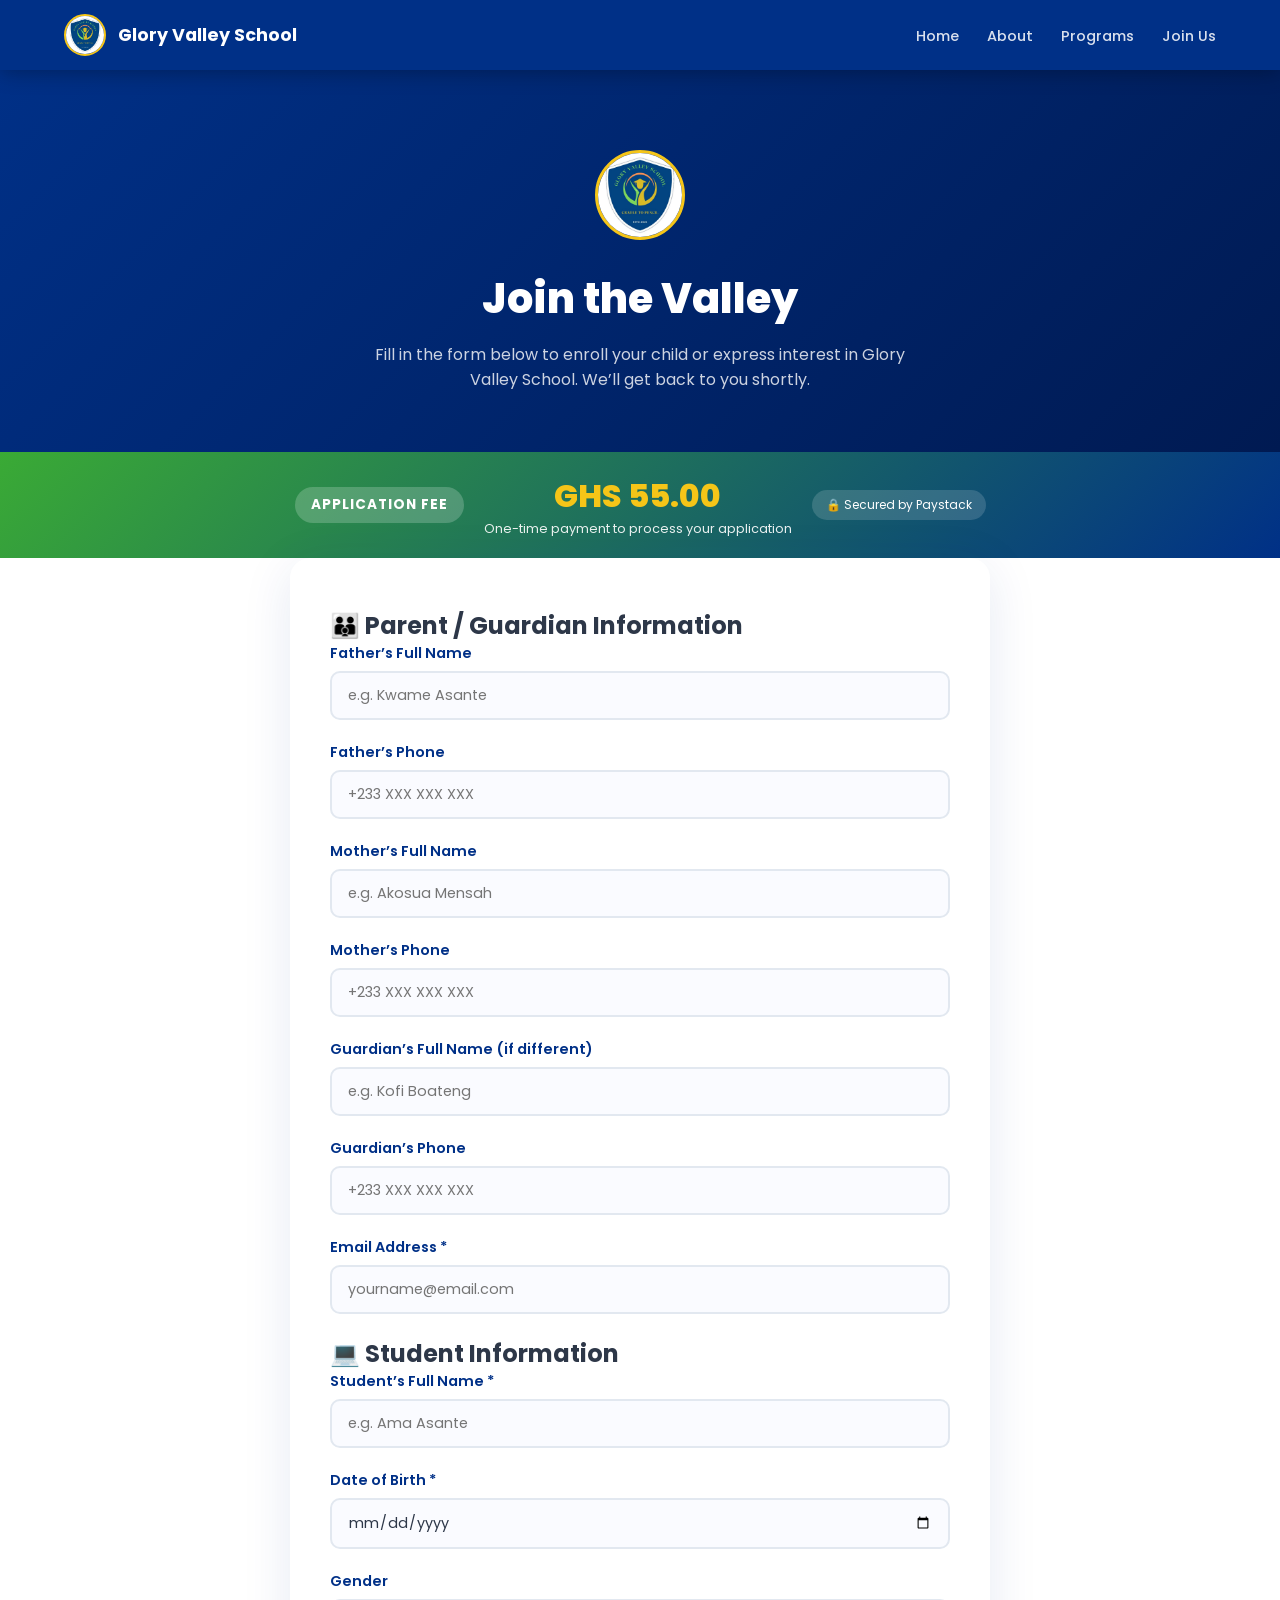
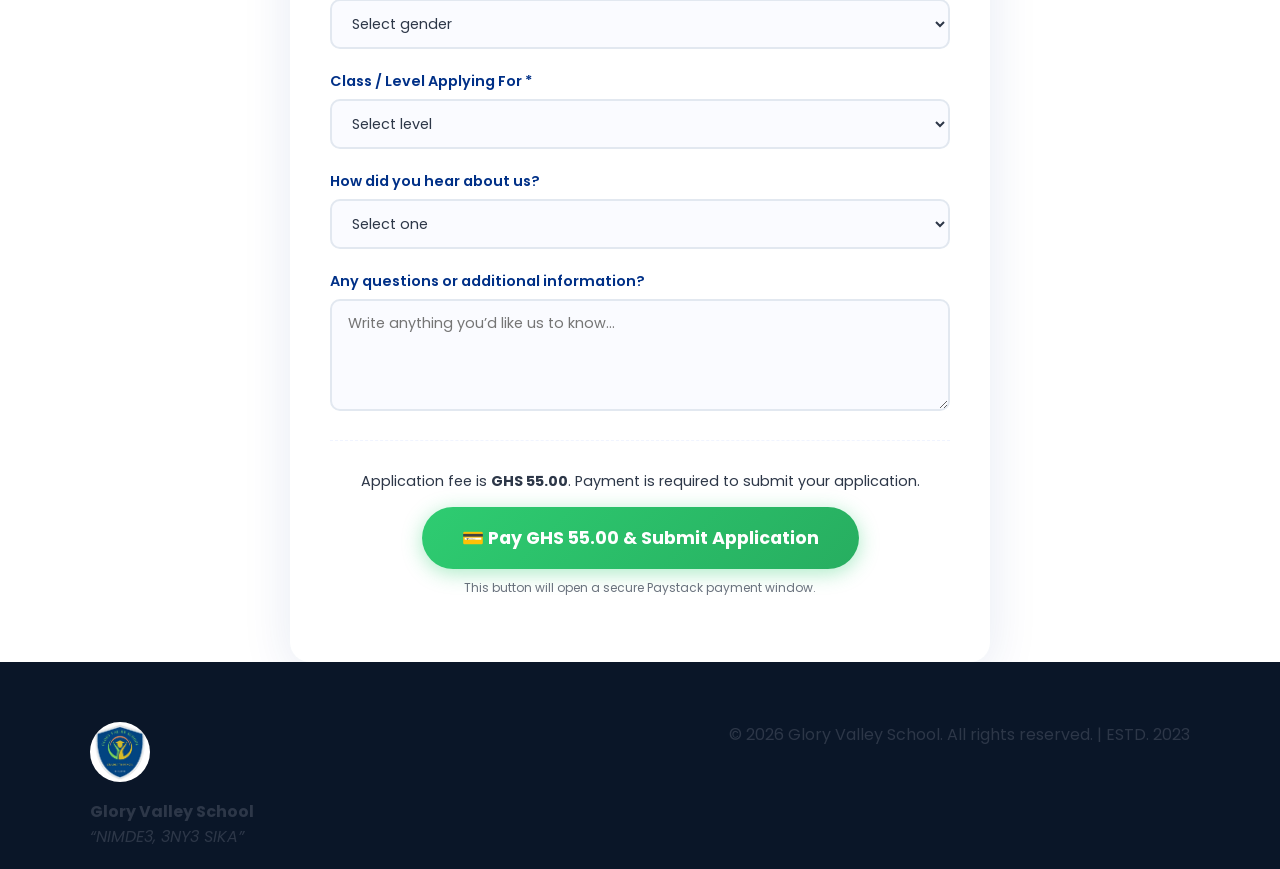
==== commit ff545855: "Switch Paystack from test to live mode - use live public key Replaced pk_test_... with pk_live_add3f" ====
--- a/join.html
+++ b/join.html
@@ -173,7 +173,7 @@
   function toggleMenu() {
     document.querySelector(".nav-links").classList.toggle("open");
   }
-  const PAYSTACK_PUBLIC_KEY = "pk_test_d94ef2676fb2dc50d2386ebd5a38970b018eb89d";
+  const PAYSTACK_PUBLIC_KEY = "pk_live_add3f2541b5fcd6a1246e0ca5d246ae1b6f0da8c";
   const APPLICATION_FEE = 5500;
   const CURRENCY = "GHS";
   function payWithPaystack() {
--- a/style.css
+++ b/style.css
@@ -175,4 +175,224 @@
   .form-row { grid-template-columns: 1fr; }
   .join-form { padding: 30px 20px; }
   .footer { flex-direction: column; text-align: center; }
-}+}
+
+/* ===== PAYMENT INFO BANNER ===== */
+.payment-info-banner {
+  background: linear-gradient(135deg, var(--green) 0%, var(--blue) 100%);
+  padding: 20px 15px;
+  text-align: center;
+}
+.payment-info {
+  display: flex;
+  align-items: center;
+  justify-content: center;
+  gap: 20px;
+  flex-wrap: wrap;
+  color: white;
+}
+.fee-badge {
+  background: rgba(255,255,255,0.2);
+  padding: 8px 16px;
+  border-radius: 50px;
+  font-weight: 700;
+  font-size: 0.85rem;
+  text-transform: uppercase;
+  letter-spacing: 1px;
+}
+.fee-details {
+  display: flex;
+  flex-direction: column;
+  align-items: center;
+}
+.fee-amount {
+  font-size: 2rem;
+  font-weight: 800;
+  color: var(--gold);
+}
+.fee-desc {
+  font-size: 0.8rem;
+  opacity: 0.9;
+}
+.secure-badge {
+  background: rgba(255,255,255,0.15);
+  padding: 6px 14px;
+  border-radius: 50px;
+  font-size: 0.75rem;
+}
+
+/* ===== FORM SUBMIT SECTION ===== */
+.form-submit-section {
+  text-align: center;
+  padding: 30px 0 15px;
+  border-top: 1px dashed var(--light);
+  margin-top: 20px;
+}
+.payment-notice {
+  font-size: 0.9rem;
+  color: var(--text);
+  margin-bottom: 15px;
+}
+.paystack-btn {
+  background: linear-gradient(135deg, #2ecc71 0%, #27ae60 100%);
+  border: none;
+  padding: 18px 40px;
+  border-radius: 50px;
+  font-size: 1.1rem;
+  font-weight: 700;
+  color: white;
+  cursor: pointer;
+  font-family: 'Poppins', sans-serif;
+  box-shadow: 0 4px 20px rgba(46, 204, 113, 0.4);
+  transition: all 0.3s ease;
+}
+.paystack-btn:hover {
+  transform: translateY(-3px);
+  box-shadow: 0 6px 30px rgba(46, 204, 113, 0.5);
+}
+.payment-note {
+  font-size: 0.75rem;
+  color: var(--text);
+  opacity: 0.7;
+  margin-top: 10px;
+}
+
+/* ===== RECEIPT MODAL ===== */
+.receipt-modal {
+  display: none;
+  position: fixed;
+  top: 0;
+  left: 0;
+  width: 100%;
+  height: 100%;
+  background: rgba(0,0,0,0.8);
+  z-index: 9999;
+  align-items: center;
+  justify-content: center;
+  overflow-y: auto;
+  padding: 20px;
+}
+.receipt-modal.show {
+  display: flex;
+}
+.receipt-modal-content {
+  background: white;
+  border-radius: 16px;
+  max-width: 420px;
+  width: 100%;
+  padding: 0;
+  position: relative;
+  box-shadow: 0 20px 60px rgba(0,0,0,0.3);
+  animation: receiptFadeIn 0.4s ease;
+}
+@keyframes receiptFadeIn {
+  from { opacity: 0; transform: translateY(30px) scale(0.95); }
+  to { opacity: 1; transform: translateY(0) scale(1); }
+}
+.receipt-header {
+  background: linear-gradient(135deg, var(--green) 0%, var(--blue) 100%);
+  color: white;
+  padding: 16px 24px;
+  display: flex;
+  justify-content: space-between;
+  align-items: center;
+  border-radius: 16px 16px 0 0;
+}
+.receipt-logo {
+  font-weight: 800;
+  font-size: 1rem;
+}
+.receipt-close {
+  font-size: 1.8rem;
+  cursor: pointer;
+  opacity: 0.8;
+  line-height: 1;
+}
+.receipt-close:hover { opacity: 1; }
+.receipt-success-icon {
+  font-size: 4rem;
+  text-align: center;
+  margin: 20px 0;
+}
+.receipt-modal-content h3 {
+  text-align: center;
+  font-size: 1.4rem;
+  color: var(--green);
+  margin-bottom: 4px;
+}
+.receipt-subtitle {
+  text-align: center;
+  font-size: 0.85rem;
+  color: var(--text);
+  opacity: 0.7;
+  margin-bottom: 20px;
+}
+.receipt-details {
+  background: var(--light);
+  margin: 0 16px;
+  border-radius: 12px;
+  padding: 16px;
+}
+.receipt-row {
+  display: flex;
+  justify-content: space-between;
+  padding: 10px 0;
+  border-bottom: 1px solid rgba(0,0,0,0.07);
+  font-size: 0.85rem;
+}
+.receipt-row:last-child {
+  border-bottom: none;
+}
+.receipt-row span:first-child {
+  color: var(--text);
+  opacity: 0.7;
+}
+.receipt-row span:last-child {
+  font-weight: 600;
+  color: var(--dark);
+  text-align: right;
+}
+.receipt-print-btn {
+  display: block;
+  margin: 20px 16px 10px;
+  background: var(--green);
+  color: white;
+  border: none;
+  padding: 12px 24px;
+  border-radius: 50px;
+  font-size: 0.9rem;
+  font-weight: 700;
+  cursor: pointer;
+  font-family: 'Poppins', sans-serif;
+  width: auto;
+  box-shadow: 0 4px 15px rgba(51,170,53,0.3);
+  transition: all 0.3s ease;
+}
+.receipt-print-btn:hover {
+  transform: translateY(-2px);
+  box-shadow: 0 6px 20px rgba(51,170,53,0.4);
+}
+.receipt-footer-note {
+  text-align: center;
+  font-size: 0.7rem;
+  color: var(--text);
+  opacity: 0.6;
+  padding: 0 24px 20px;
+}
+
+/* ===== PRINT STYLES FOR RECEIPT ===== */
+@media print {
+  body * { visibility: hidden; }
+  .receipt-modal, .receipt-modal * { visibility: visible; }
+  .receipt-modal {
+    position: absolute;
+    left: 0;
+    top: 0;
+    background: white;
+  }
+  .receipt-modal-content {
+    box-shadow: none;
+    max-width: 100%;
+  }
+  .receipt-print-btn, .receipt-close { display: none; }
+}
